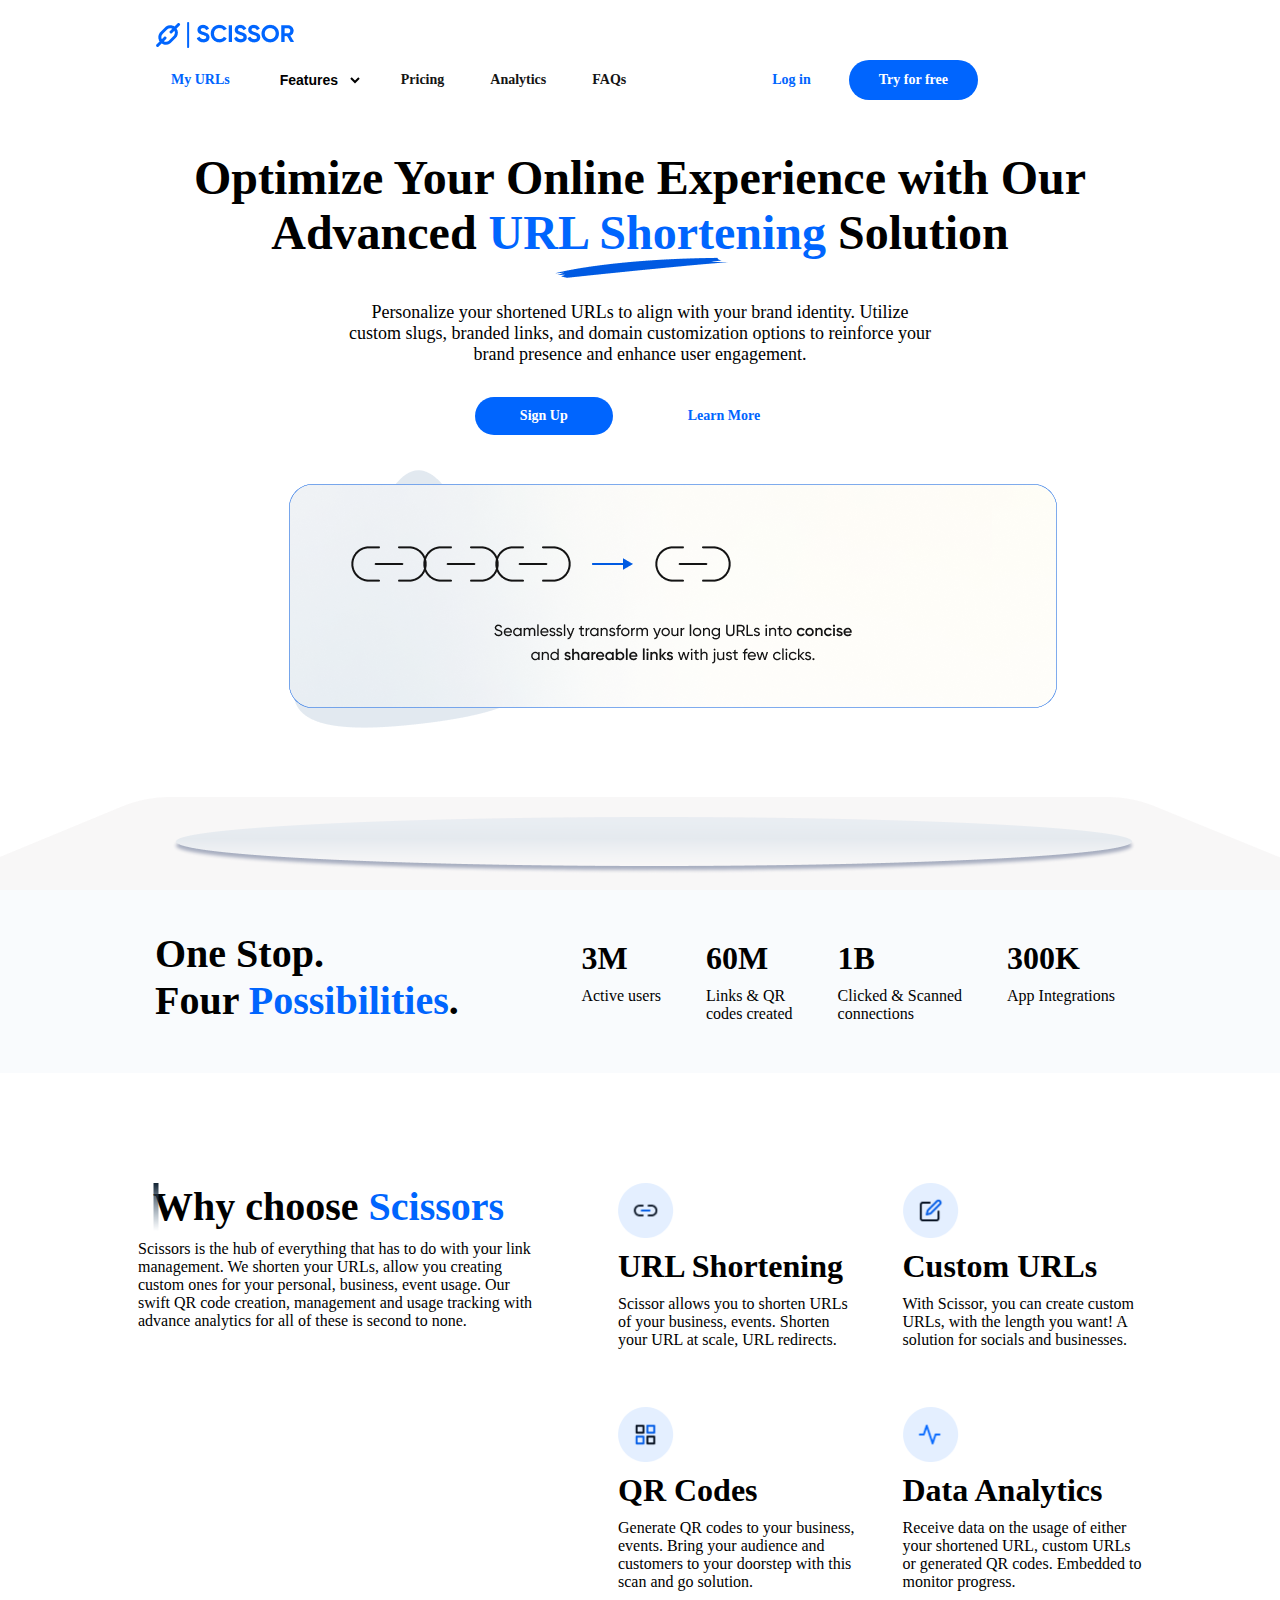
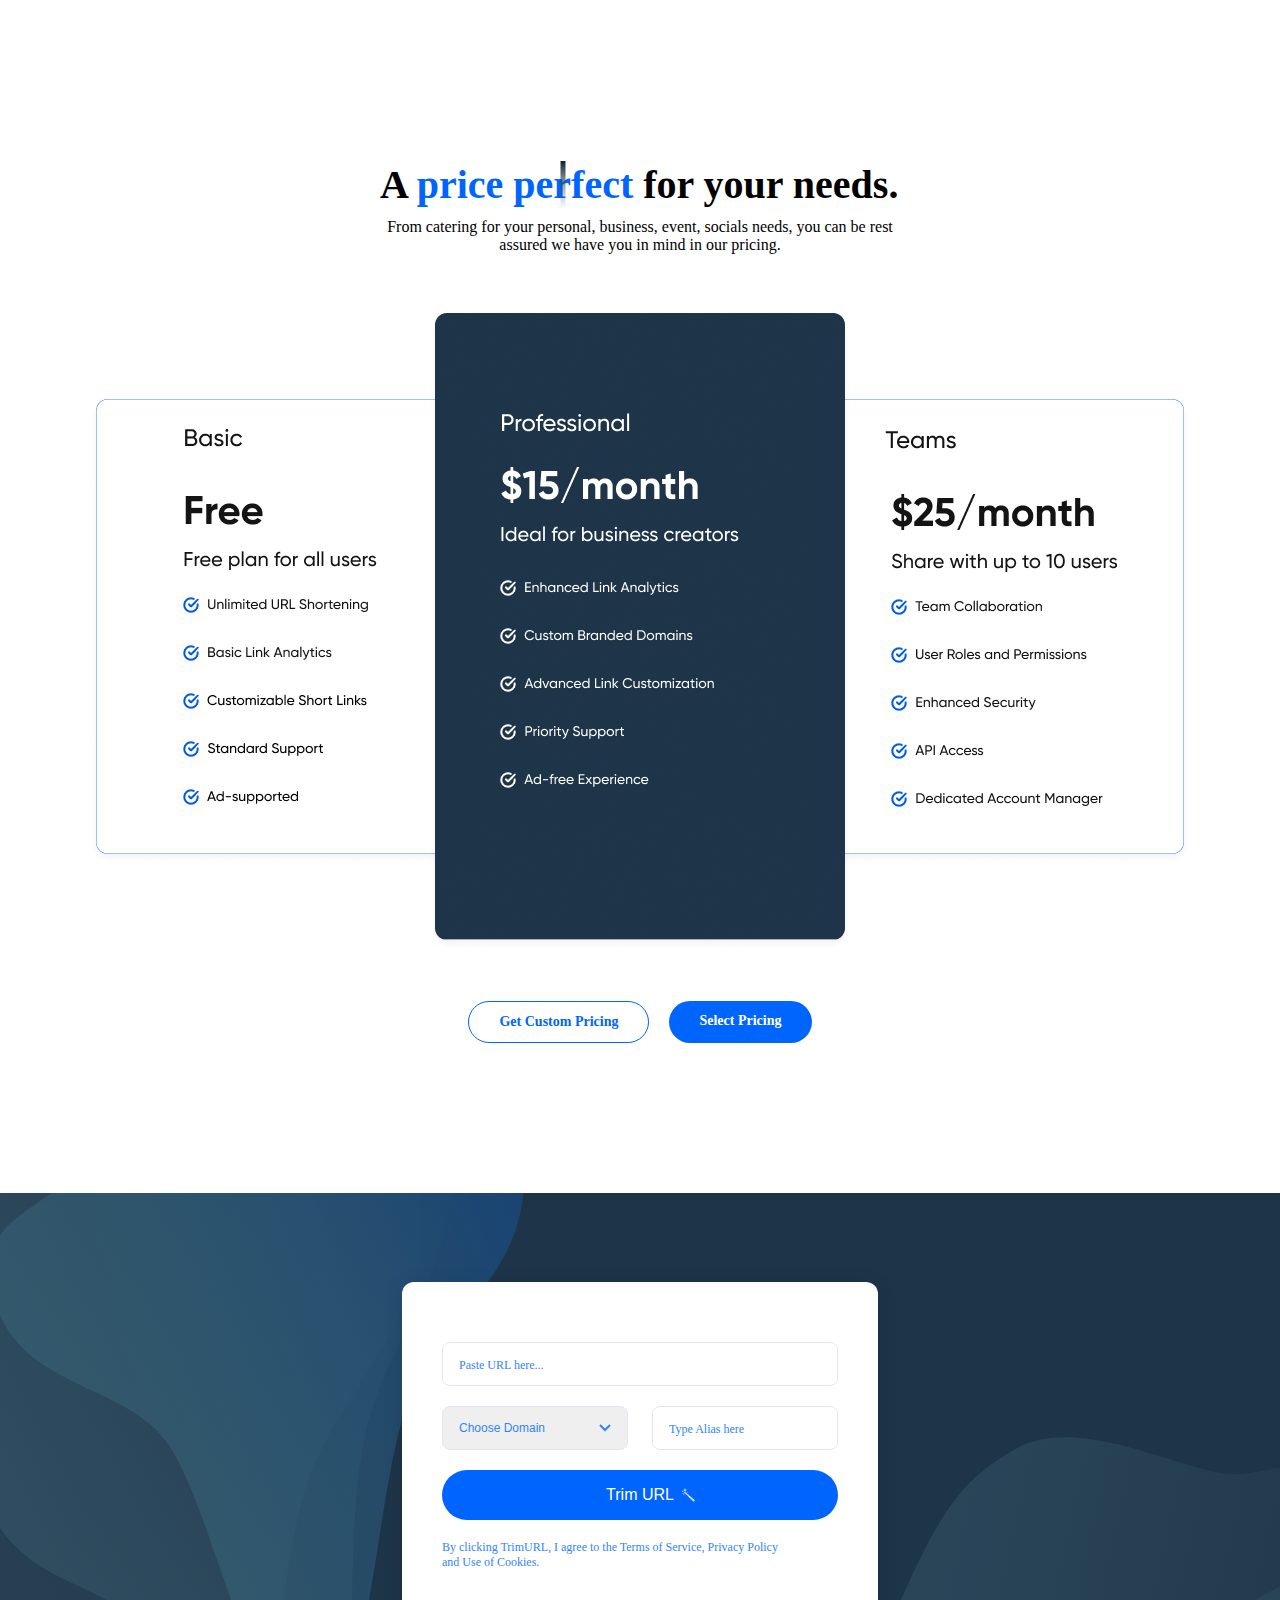
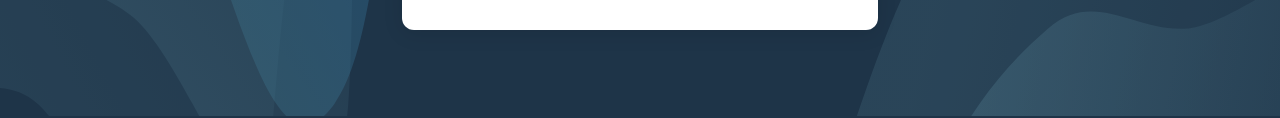
==== Css_Assignment_6/scissor.html @ 8001e390 "Initial Commit" ====
<!DOCTYPE html>
<html lang="en">
  <head>
    <meta charset="UTF-8" />
    <meta name="viewport" content="width=device-width, initial-scale=1.0" />
    <link
      href="https://db.onlinewebfonts.com/c/1064f0ad1cb65fdab43bb592ddd8aa91?family=Gilroy-Bold"
      rel="stylesheet"
    />
    <link
      href="https://db.onlinewebfonts.com/c/040a78b437acd0433612f92e61d04a1b?family=Gilroy-Medium"
      rel="stylesheet"
    />
    <link
      href="https://db.onlinewebfonts.com/c/000833a3a58fb083c44b9de42c2ff0a2?family=Gilroy-SemiBold"
      rel="stylesheet"
    />
    <title>Scissor</title>
  </head>
  <style>
    * {
      margin: 0;
      padding: 0;
      box-sizing: border-box;
    }
    /* body {
      /* width: 80%;
      margin: auto; 
    } */
    .navbar {
      width: 80%;
      margin: auto;
      display: flex;
      flex-direction: row;
      justify-content: space-between;
      align-items: center;
      padding: 15px 20px;
      flex-wrap: wrap;
    }
    ul {
      list-style-type: none;
      margin: 0;
      padding: 0;
      overflow: hidden;
      background: transparent;
      display: flex;
      flex-wrap: wrap;
      align-items: center;
    }

    li {
      padding: 5px 15px;
      background: transparent;
    }

    li a {
      display: block;
      color: #141414;
      font-size: 14px;
      font-weight: 700;
      text-decoration: none;
      background: transparent;
      padding: 8px;
    }

    .blue-button {
      border-radius: 100px;
      background: #0065fe;
      padding: 12px 30px;
      color: #fff;
    }

    .navitems {
      font-family: "Gilroy-Medium";
      display: flex;
      justify-content: space-between;
      align-items: center;
      gap: 100px;
    }

    .navitems select {
      font-size: 14px;
      font-weight: 700;
      text-decoration: none;
      background: transparent;
      padding: 8px;
      border: none;
      outline: none;
      cursor: pointer;
    }

    .url-span {
      color: #0065fe;
      position: relative;
      font-family: "Gilroy-Bold";
    }

    .url-span::after {
      content: url(./assets/Vector\ 3.png);
      position: absolute;
      top: 53%;
      left: 3ex;
      width: 173.63px;
      height: 19.91px;
    }

    .hero-section {
      width: 80%;
      margin: auto;
      display: flex;
      flex-direction: column;
      align-items: center;
      gap: 5px;
    }

    .hero-section h1 {
      font-family: "Gilroy-Bold";
      padding: 30px;
      font-size: 48px;
      text-align: center;
    }
    .hero-section p {
      font-family: "Gilroy-Medium";
      padding: 7px 140px;
      font-size: 18px;
      text-align: center;
      max-width: 85%;
      margin: auto;
    }

    .hero-buttons {
      display: flex;
      justify-content: center;
      gap: 30px;
      align-items: center;
      margin: 20px;
    }
    .hero-buttons a {
      display: block;
      font-size: 14px;
      font-weight: 700;
      text-decoration: none;
      padding: 11px 45px;
    }
    .hero-footer {
      display: flex;
      flex-direction: column;
      align-items: center;
    }

    .desktop-10 span {
      color: #0065fe;
    }

    .desktop-10 h1 {
      font-family: "Gilroy-Bold";
      font-size: 40px;
    }

    .desktop-10 h2 {
      font-family: "Gilroy-SemiBold";
      font-size: 32px;
    }

    .desktop-10 p {
      font-family: "Gilroy-Medium";
      font-size: 16px;
    }

    .desktop-10-header {
      display: flex;
      flex-direction: row;
      justify-content: space-between;
      background: #f9fbfd;
      padding: 40px 155px;
    }

    .desktop-10-header-info {
      display: flex;
      gap: 25px;
    }

    .desktop-10-body {
      width: 80%;
      margin: auto;
      display: flex;
      flex-direction: row;
      gap: 55px;
      margin-top: 100px;
    }

    .desktop-10-body-container {
      display: grid;
      grid-template-columns: repeat(2, 1fr);
      grid-template-rows: repeat(2, 1fr);
      grid-column-gap: 25px;
      grid-row-gap: 20px;
    }

    .info-group {
      padding: 10px;
      display: flex;
      gap: 10px;
      flex-direction: column;
    }

    .info-group img {
      max-width: 56px;
    }

    .desktop-11 {
      display: flex;
      flex-direction: column;
      align-items: center;
      margin: 150px 0px;
      gap: 45px;
    }
    .desktop-11 span {
      color: #0065fe;
    }

    .desktop-11 h1 {
      font-family: "Gilroy-Bold";
      font-size: 40px;
    }

    .desktop-11 h2 {
      font-family: "Gilroy-SemiBold";
      font-size: 32px;
    }

    .desktop-11 p {
      font-family: "Gilroy-Medium";
      font-size: 16px;
    }

    .desktop-11-buttons {
      display: flex;
      gap: 20px;
    }
    .desktop-11-buttons a {
      display: block;
      font-size: 14px;
      font-weight: 700;
      text-decoration: none;
      padding: 8px;
      border-radius: 100px;
      padding: 12px 30px;
    }

    .desktop-12 {
      min-height: 525px;
      background: linear-gradient(
        180deg,
        #1e3448 99.99%,
        rgba(30, 52, 72, 0) 100%
      );
      display: flex;
      align-items: center;
      justify-content: center;
      position: relative;
      overflow: hidden;
    }

    .desktop-12 svg {
      position: absolute;
      pointer-events: none;
    }

    .desktop-12 svg:first-child {
      left: 0;
      top: 0;
    }

    .desktop-12 svg:last-child {
      right: 0;
      top: 0;
    }

    .desktop-12-form {
      display: grid;
      grid-template-columns: repeat(2, 1fr);
      grid-template-rows: repeat(2, 1fr);
      grid-column-gap: 24px;
      grid-row-gap: 20px;
      background: white;
      border-radius: 12px;
      padding: 60px 40px;
      width: 100%;
      max-width: 476px;
      position: relative;
      z-index: 1;
      box-shadow: 0px 4px 20px rgba(0, 0, 0, 0.1);
    }

    .desktop-12-form #paste-url,
    .desktop-12-form p,
    .desktop-12-form input[type="button"] {
      grid-column: 1 / -1;
    }

    .desktop-12-form input,
    .desktop-12-form select {
      padding: 12px 16px;
      border: 1px solid #e2e8f0;
      border-radius: 8px;
      font-size: 16px;
      width: 100%;
    }

    .desktop-12-form input::placeholder {
      font-family: "Gilroy-Medium";
      color: #3284ff;
      font-size: 12px;
    }

    .desktop-12-form select {
      appearance: none;
      background-image: url("data:image/svg+xml,%3Csvg width='12' height='8' viewBox='0 0 12 8' fill='none' xmlns='http://www.w3.org/2000/svg'%3E%3Cpath d='M1 1L6 6L11 1' stroke='%233284FF' stroke-width='2'/%3E%3C/svg%3E");
      background-repeat: no-repeat;
      background-position: right 16px center;
      color: #3284ff;
      font-size: 12px;
    }

    .desktop-12-form input[type="button"] {
      background: #0065fe;
      color: white;
      border: none;
      padding: 16px;
      font-weight: 500;
      cursor: pointer;
      transition: background-color 0.2s;
      border-radius: 40px;
    }

    .desktop-12-form input[type="button"]:hover {
      background: #0052cc;
      font-family: "Gilroy-SemiBold";
    }

    /* New button container styles */
    .button-container {
      position: relative;
      display: flex;
      align-items: center;
      justify-content: center;
      grid-column: 1 / -1;
    }

    .button-container input[type="button"] {
      background: #0065fe;
      color: white;
      border: none;
      padding: 16px;
      font-weight: 500;
      cursor: pointer;
      transition: background-color 0.2s;
    }

    .button-container input[type="button"]:hover {
      background: #0052cc;
    }

    /* Position the icon span */
    .button-container span {
      position: absolute;
      right: 140px;
      top: 50%;
      transform: translateY(-50%);
      pointer-events: none;
    }

    .button-container img {
      width: 20px;
      height: 20px;
      vertical-align: middle;
    }

    .desktop-12-form p {
      color: #3284ff;
      font-size: 12px;
      text-align: left;
      margin: 0;
      padding-right: 45px;
      font-family: "Gilroy-Medium";
    }

    .desktop-12-form p a {
      color: #0065fe;
      text-decoration: none;
    }

    .desktop-12-form p a:hover {
      text-decoration: underline;
    }
  </style>
  <body>
    <nav>
      <div class="navbar">
        <img src="./assets/Logo (1).png" alt="" class="logo" />
        <div class="navitems">
          <ul>
            <li><a href="#" style="color: #0065fe">My URLs</a></li>
            <li>
              <select>
                <option>Features</option>
              </select>
            </li>
            <li><a href="#">Pricing</a></li>
            <li><a href="#">Analytics</a></li>
            <li><a href="#">FAQs</a></li>
          </ul>
          <ul>
            <li><a href="#" style="color: #0065fe">Log in</a></li>
            <li>
              <a href="#" class="blue-button">Try for free</a>
            </li>
          </ul>
        </div>
      </div>
    </nav>
    <div class="hero-section">
      <h1>
        Optimize Your Online Experience with Our Advanced
        <span class="url-span">URL Shortening</span>
        Solution
      </h1>
      <p>
        Personalize your shortened URLs to align with your brand identity.
        Utilize custom slugs, branded links, and domain customization options to
        reinforce your brand presence and enhance user engagement.
      </p>
      <div class="hero-buttons">
        <a href="#" class="blue-button">Sign Up</a>
        <a href="#" style="color: #0065fe">Learn More</a>
      </div>
      <div class="hero-footer">
        <img src="./assets/Group 2.png" alt="" />
        <img src="./assets/Group 3.png" alt="" />
      </div>
    </div>
    <div class="desktop-10">
      <div class="desktop-10-header">
        <h1>
          One Stop. <br />
          Four <span>Possibilities</span>.
        </h1>
        <div class="desktop-10-header-info">
          <div class="info-group">
            <h2>3M</h2>
            <p>Active users</p>
          </div>
          <div class="info-group">
            <h2>60M</h2>
            <p>
              Links & QR <br />
              codes created
            </p>
          </div>
          <div class="info-group">
            <h2>1B</h2>
            <p>
              Clicked & Scanned <br />
              connections
            </p>
          </div>
          <div class="info-group">
            <h2>300K</h2>
            <p>App Integrations</p>
          </div>
        </div>
      </div>
      <div class="desktop-10-body">
        <div class="info-group" style="max-width: 425px">
          <h1 style="margin-left: 15px">
            <span style="position: absolute; left: 153px"
              ><img src="./assets/Line 70.png" alt="" /></span
            >Why choose
            <span>Scissors</span>
          </h1>
          <p>
            Scissors is the hub of everything that has to do with your link
            management. We shorten your URLs, allow you creating custom ones for
            your personal, business, event usage. Our swift QR code creation,
            management and usage tracking with advance analytics for all of
            these is second to none.
          </p>
        </div>
        <div class="desktop-10-body-container">
          <div class="info-group">
            <img src="./assets/Group 6.png" alt="" />
            <h2>URL Shortening</h2>
            <p>
              Scissor allows you to shorten URLs of your business, events.
              Shorten your URL at scale, URL redirects.
            </p>
          </div>
          <div class="info-group">
            <img src="./assets/Frame 1000001695.png" alt="" />
            <h2>Custom URLs</h2>
            <p>
              With Scissor, you can create custom URLs, with the length you
              want! A solution for socials and businesses.
            </p>
          </div>
          <div class="info-group">
            <img src="./assets/Group 6 (1).png" alt="" />
            <h2>QR Codes</h2>
            <p>
              Generate QR codes to your business, events. Bring your audience
              and customers to your doorstep with this scan and go solution.
            </p>
          </div>
          <div class="info-group">
            <img src="./assets/Frame 1000001718.png" alt="" />
            <h2>Data Analytics</h2>
            <p>
              Receive data on the usage of either your shortened URL, custom
              URLs or generated QR codes. Embedded to monitor progress.
            </p>
          </div>
        </div>
      </div>
    </div>
    <div class="desktop-11">
      <div class="desktop-11-intro">
        <div class="info-group" style="max-width: 570px">
          <h1 style="margin-left: 15px">
            <span style="position: absolute; left: 560px"
              ><img src="./assets/Line 70.png" alt="" /></span
            >A
            <span>price perfect</span>
            for your needs.
          </h1>
          <p style="text-align: center">
            From catering for your personal, business, event, socials needs, you
            can be rest assured we have you in mind in our pricing.
          </p>
        </div>
      </div>
      <div class="desktop-11-image">
        <img src="./assets/Group 9.png" alt="" />
      </div>
      <div class="desktop-11-buttons">
        <a
          href=""
          style="background: white; border: 1px solid #0065fe; color: #0065fe"
          >Get Custom Pricing</a
        >
        <a href="" style="background: #0065fe; color: #fff">Select Pricing</a>
      </div>
    </div>
    <div class="desktop-12">
      <svg
        width="979"
        height="523"
        viewBox="0 0 979 523"
        fill="none"
        xmlns="http://www.w3.org/2000/svg"
      >
        <g opacity="0.5">
          <path
            fill-rule="evenodd"
            clip-rule="evenodd"
            d="M43 516.042C-13.417 455.046 -91.4972 556.354 -122.5 443.756C-151.311 339.118 -160.612 119.83 -156.682 0.523692C-152.913 -113.909 -129.881 -215.35 -105.252 -318.824C-73.6885 -451.43 -65.0909 -656.313 6.63529 -685.615C80.4193 -715.758 128.261 -526.723 189.698 -439.318C230.539 -381.215 270.367 -330.964 305.807 -259.991C349.903 -171.681 421.468 -101.295 420.927 23.7569C420.385 148.633 334.746 194.955 303.367 302.775C264.745 435.481 286.756 649.336 218.553 719.117C152.499 786.698 108.273 586.614 43 516.042Z"
            fill="url(#paint0_linear_1_343)"
            fill-opacity="0.3"
          />
          <path
            fill-rule="evenodd"
            clip-rule="evenodd"
            d="M130 421.669C77.1864 382.372 13.321 385.604 -20.5 295.168C-51.931 211.125 -50.7568 200.521 -54.5752 95.6999C-58.2382 -4.83867 -44.3437 -98.7814 -29.1825 -194.883C-9.75192 -318.04 -14.6996 -498.502 45.9618 -541.557C108.365 -585.848 161.481 -432.993 220.268 -371.936C259.346 -331.346 297.068 -297.345 332.225 -244.232C375.971 -178.145 442.541 -134.379 449.657 -25.3881C456.763 83.4527 385.023 144.729 364.249 246.267C338.681 371.239 370.818 552.021 315.679 629.453C262.279 704.442 191.104 467.134 130 421.669Z"
            fill="url(#paint1_linear_1_343)"
            fill-opacity="0.4"
          />
          <path
            fill-rule="evenodd"
            clip-rule="evenodd"
            d="M167.5 249.99C123.721 187.016 11.8414 196.909 -8.00002 96.3815C-26.4387 2.96118 85.3641 24.3165 95.0001 -74.2939C104.243 -168.875 80.953 -168.022 107 -248.985C140.382 -352.742 181.646 -239.977 243 -248.985C306.114 -258.253 300.736 -480.809 356.14 -444.452C417.702 -404.052 330.381 -178.223 356.14 -111.441C388.191 -28.3452 531.325 -112.856 524.207 -8.72904C517.098 95.2545 443.239 115.46 411.333 198.597C372.063 300.919 379.01 483.922 318.434 527.433C259.769 569.57 218.149 322.85 167.5 249.99Z"
            fill="url(#paint2_linear_1_343)"
            fill-opacity="0.6"
          />
        </g>
        <defs>
          <linearGradient
            id="paint0_linear_1_343"
            x1="396.928"
            y1="-208.541"
            x2="-205.863"
            y2="109.336"
            gradientUnits="userSpaceOnUse"
          >
            <stop stop-color="#9EE6F7" stop-opacity="0" />
            <stop offset="1" stop-color="#9EE6F7" stop-opacity="0.46" />
          </linearGradient>
          <linearGradient
            id="paint1_linear_1_343"
            x1="414.67"
            y1="-221.738"
            x2="-123.642"
            y2="155.579"
            gradientUnits="userSpaceOnUse"
          >
            <stop stop-color="#9EE6F7" stop-opacity="0" />
            <stop offset="1" stop-color="#9EE6F7" stop-opacity="0.46" />
          </linearGradient>
          <linearGradient
            id="paint2_linear_1_343"
            x1="516.586"
            y1="-207.534"
            x2="23.891"
            y2="-6.55255"
            gradientUnits="userSpaceOnUse"
          >
            <stop stop-color="#005AE2" />
            <stop offset="1" stop-color="#73E6FF" stop-opacity="0.38" />
          </linearGradient>
        </defs>
      </svg>

      <div class="desktop-12-form">
        <input
          type="text"
          name=""
          id="paste-url"
          placeholder="Paste URL here..."
        />
        <select name="" id="">
          <option value="">Choose Domain</option>
        </select>
        <input type="text" name="" id="" placeholder="Type Alias here" />
        <div class="button-container">
          <input type="button" value="Trim URL" />
          <span><img src="./assets/magic wand.png" alt="" /></span>
        </div>
        <p>
          By clicking TrimURL, I agree to the Terms of Service, Privacy Policy
          and Use of Cookies.
        </p>
      </div>
      <svg
        width="926"
        height="523"
        viewBox="0 0 926 523"
        fill="none"
        xmlns="http://www.w3.org/2000/svg"
      >
        <g opacity="0.7">
          <path
            fill-rule="evenodd"
            clip-rule="evenodd"
            d="M413.5 885.504C423.766 758.506 503.045 505.09 545.905 409.451C585.736 320.572 606.063 286.553 663.5 255.009C718.591 224.755 804.248 266.193 861 279.105C933.73 295.652 1037.64 199.727 1074.88 326.258C1113.19 456.419 1039.85 608.999 1018.8 754.157C1004.8 850.651 994.171 942.658 972.353 1033.11C945.203 1145.66 935.469 1304.47 876.435 1344.32C817.484 1384.11 767.688 1236.75 706.683 1212.44C631.599 1182.54 538.141 1294.21 483.002 1187.6C429.602 1084.35 401.623 1032.44 413.5 885.504Z"
            fill="url(#paint0_linear_1_339)"
            fill-opacity="0.3"
          />
          <path
            fill-rule="evenodd"
            clip-rule="evenodd"
            d="M525.135 937.809C526.366 824.743 539.737 713.788 571.246 620.045C600.527 532.927 645.799 477.254 693.886 435.743C740.008 395.926 779.814 438.388 830.001 435.743C894.318 432.355 986.588 317.17 1026.68 418.209C1067.93 522.147 1013.35 672.911 1003.83 804.427C997.499 891.85 993.827 974.548 980.322 1058.63C963.517 1163.24 964.68 1303.87 915.708 1353.01C866.804 1402.07 814.513 1285.97 759.932 1279.74C692.754 1272.07 618.173 1392.15 563.704 1312.83C510.953 1236.01 523.711 1068.63 525.135 937.809Z"
            fill="url(#paint1_linear_1_339)"
            fill-opacity="0.4"
          />
          <path
            fill-rule="evenodd"
            clip-rule="evenodd"
            d="M624.126 919.301C639.454 815.639 665.715 720.071 706.543 649.557C744.485 584.029 793.23 555.593 842.792 541.643C890.329 528.265 935.843 548.936 982.464 571.897C1042.21 601.325 1127.64 580.426 1151.94 693.909C1176.93 810.645 1107.67 922.076 1082.38 1038.56C1065.56 1115.98 1051.8 1190.4 1028.79 1261.11C1000.15 1349.09 983.573 1479.39 932.238 1499.92C880.973 1520.42 847.319 1386.87 797.76 1353.5C736.764 1312.43 652.903 1385.44 612.621 1284.71C573.612 1187.16 606.391 1039.23 624.126 919.301Z"
            fill="url(#paint2_linear_1_339)"
            fill-opacity="0.6"
          />
        </g>
        <defs>
          <linearGradient
            id="paint0_linear_1_339"
            x1="984.675"
            y1="1193.08"
            x2="432.248"
            y2="1068.96"
            gradientUnits="userSpaceOnUse"
          >
            <stop stop-color="#9EE6F7" stop-opacity="0" />
            <stop offset="1" stop-color="#9EE6F7" stop-opacity="0.46" />
          </linearGradient>
          <linearGradient
            id="paint1_linear_1_339"
            x1="996.685"
            y1="1222.43"
            x2="522.283"
            y2="1153.28"
            gradientUnits="userSpaceOnUse"
          >
            <stop stop-color="#9EE6F7" stop-opacity="0" />
            <stop offset="1" stop-color="#9EE6F7" stop-opacity="0.46" />
          </linearGradient>
          <linearGradient
            id="paint2_linear_1_339"
            x1="1023.32"
            y1="1420.47"
            x2="546.136"
            y2="1274.27"
            gradientUnits="userSpaceOnUse"
          >
            <stop stop-color="#005AE2" />
            <stop offset="1" stop-color="#73E6FF" stop-opacity="0.38" />
          </linearGradient>
        </defs>
      </svg>
    </div>
  </body>
</html>
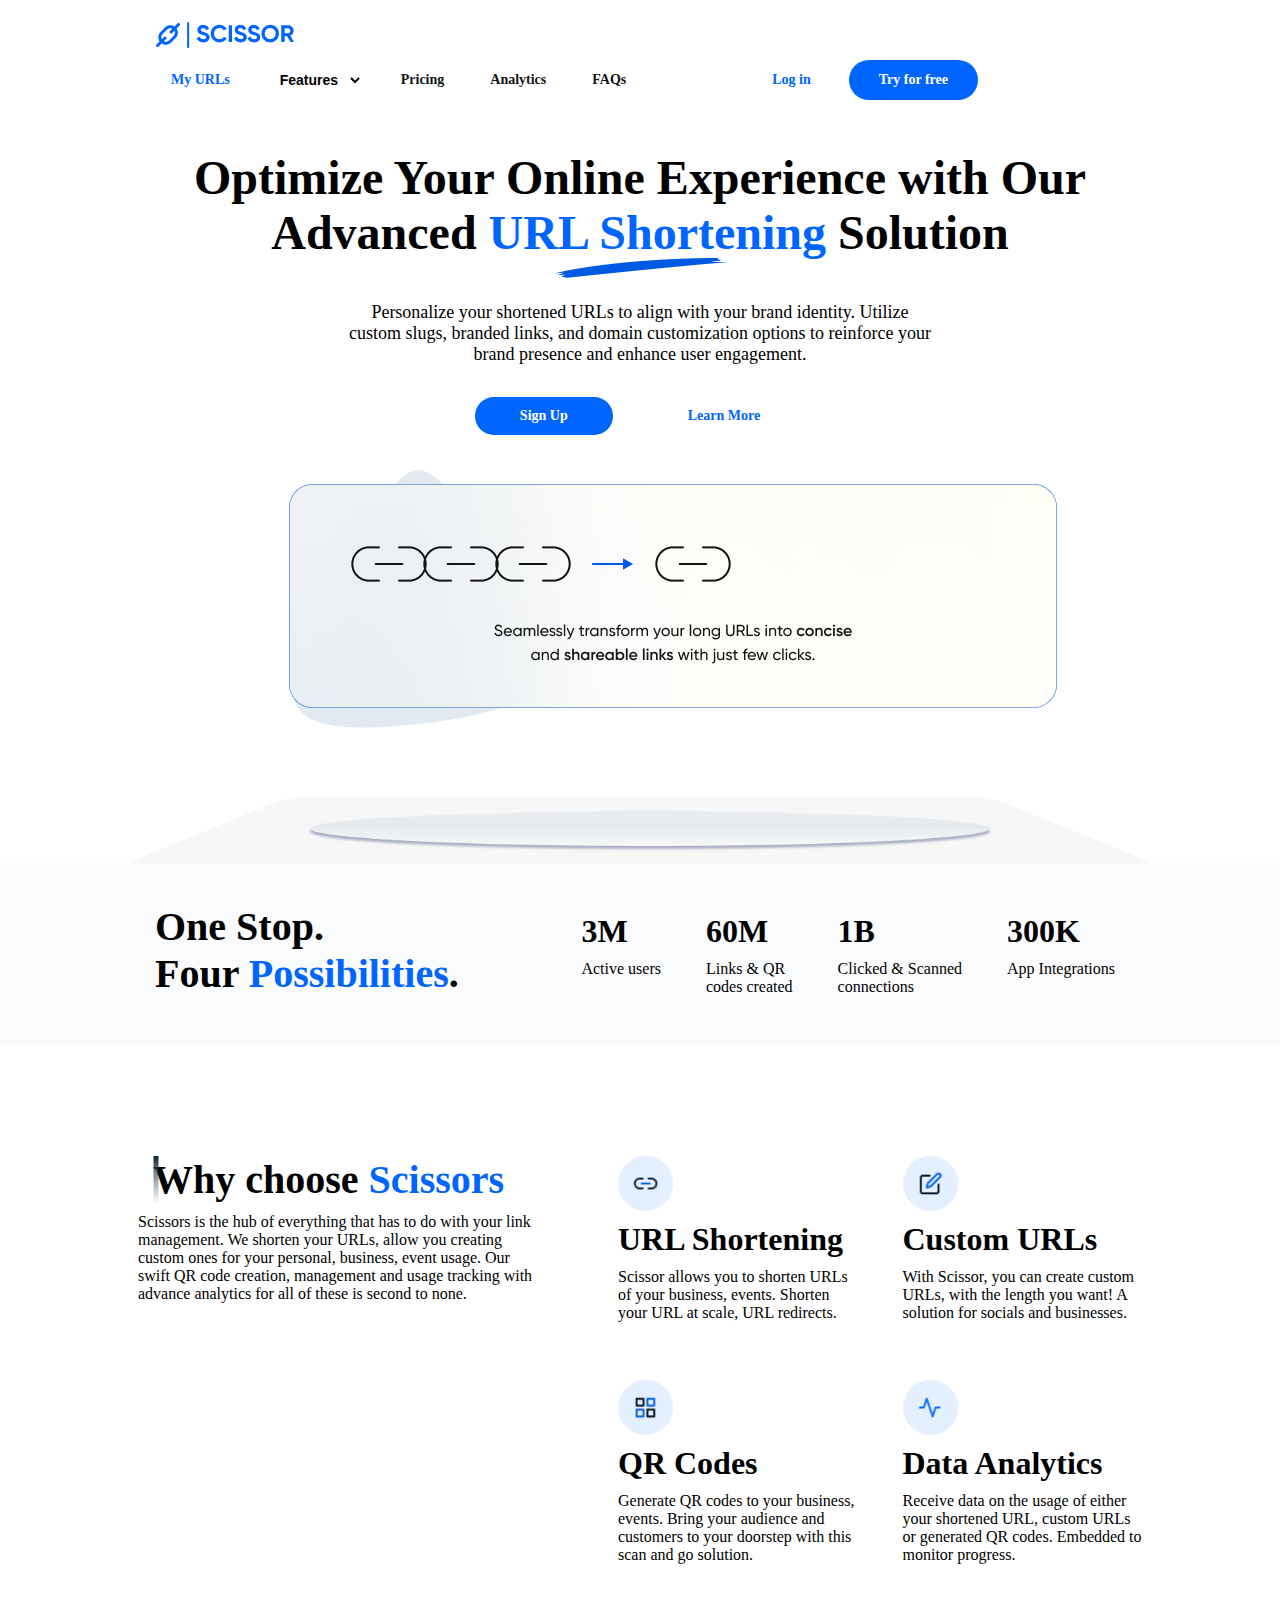
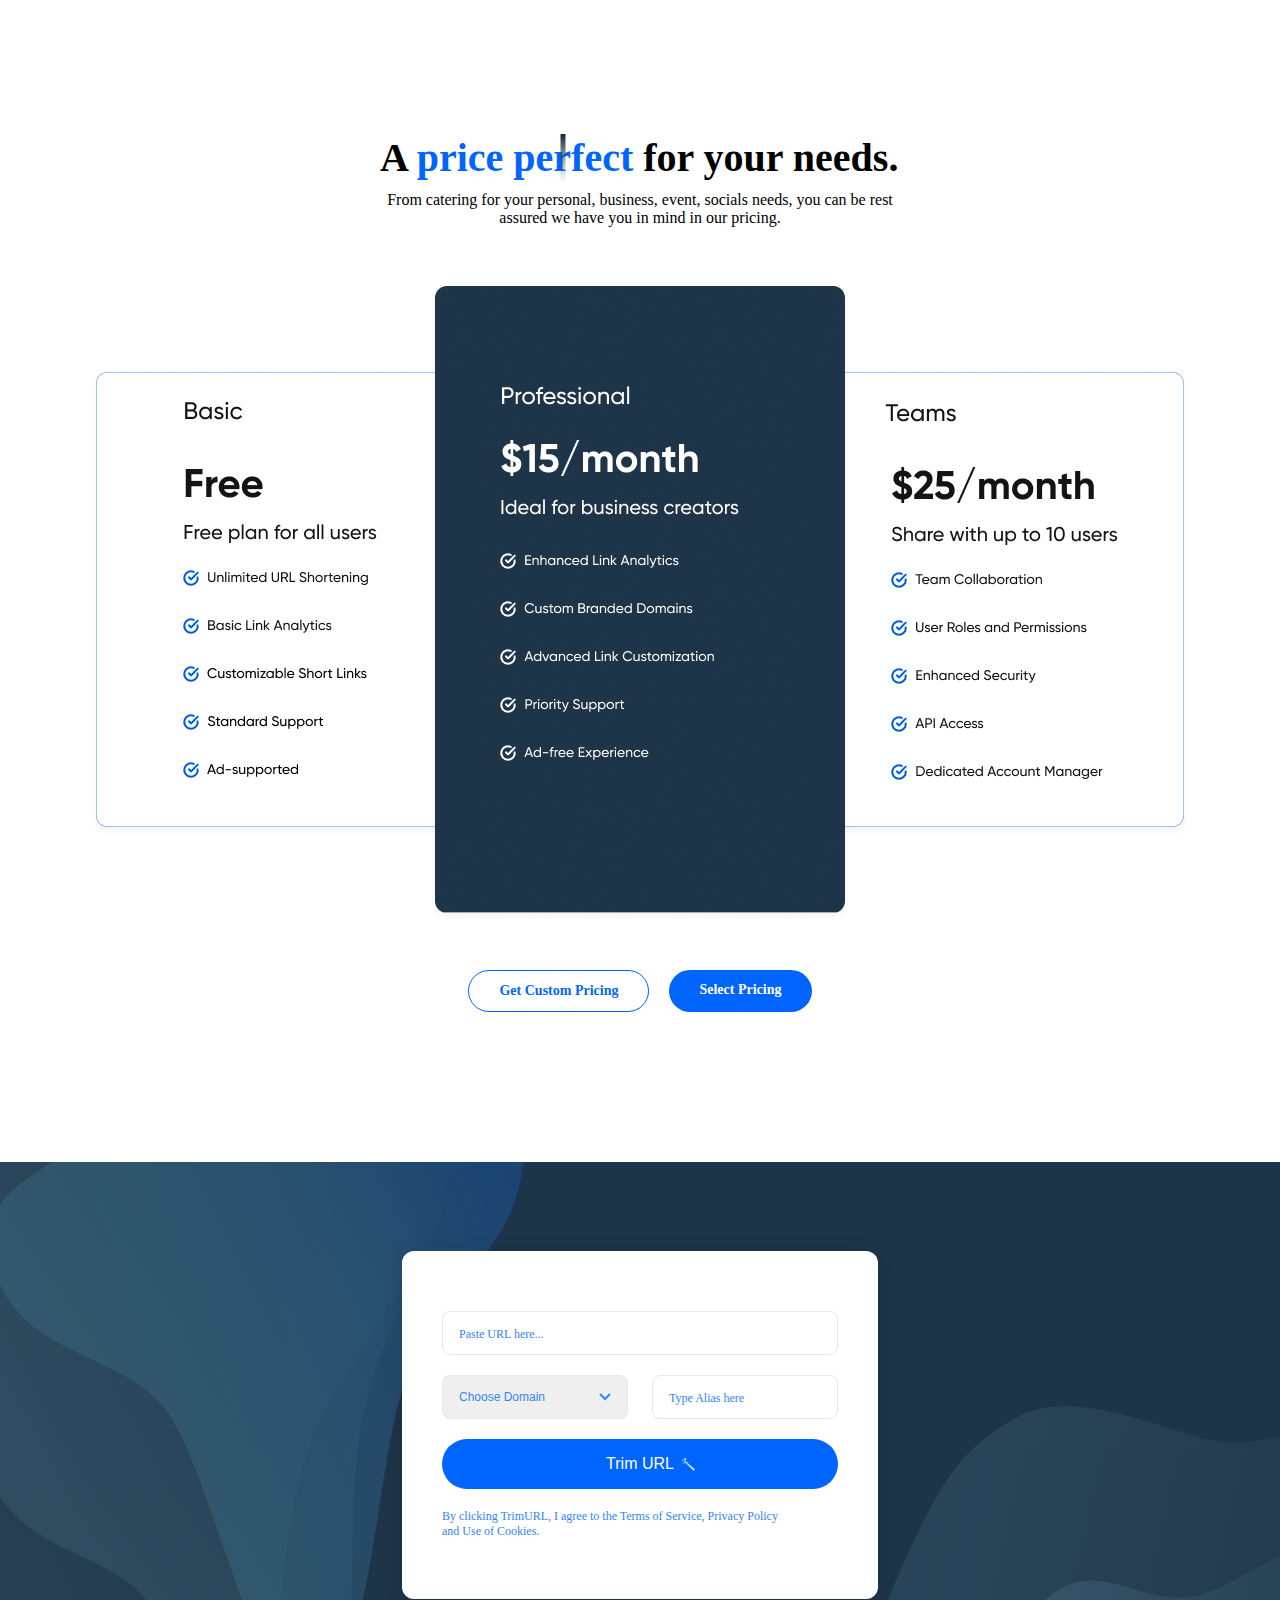
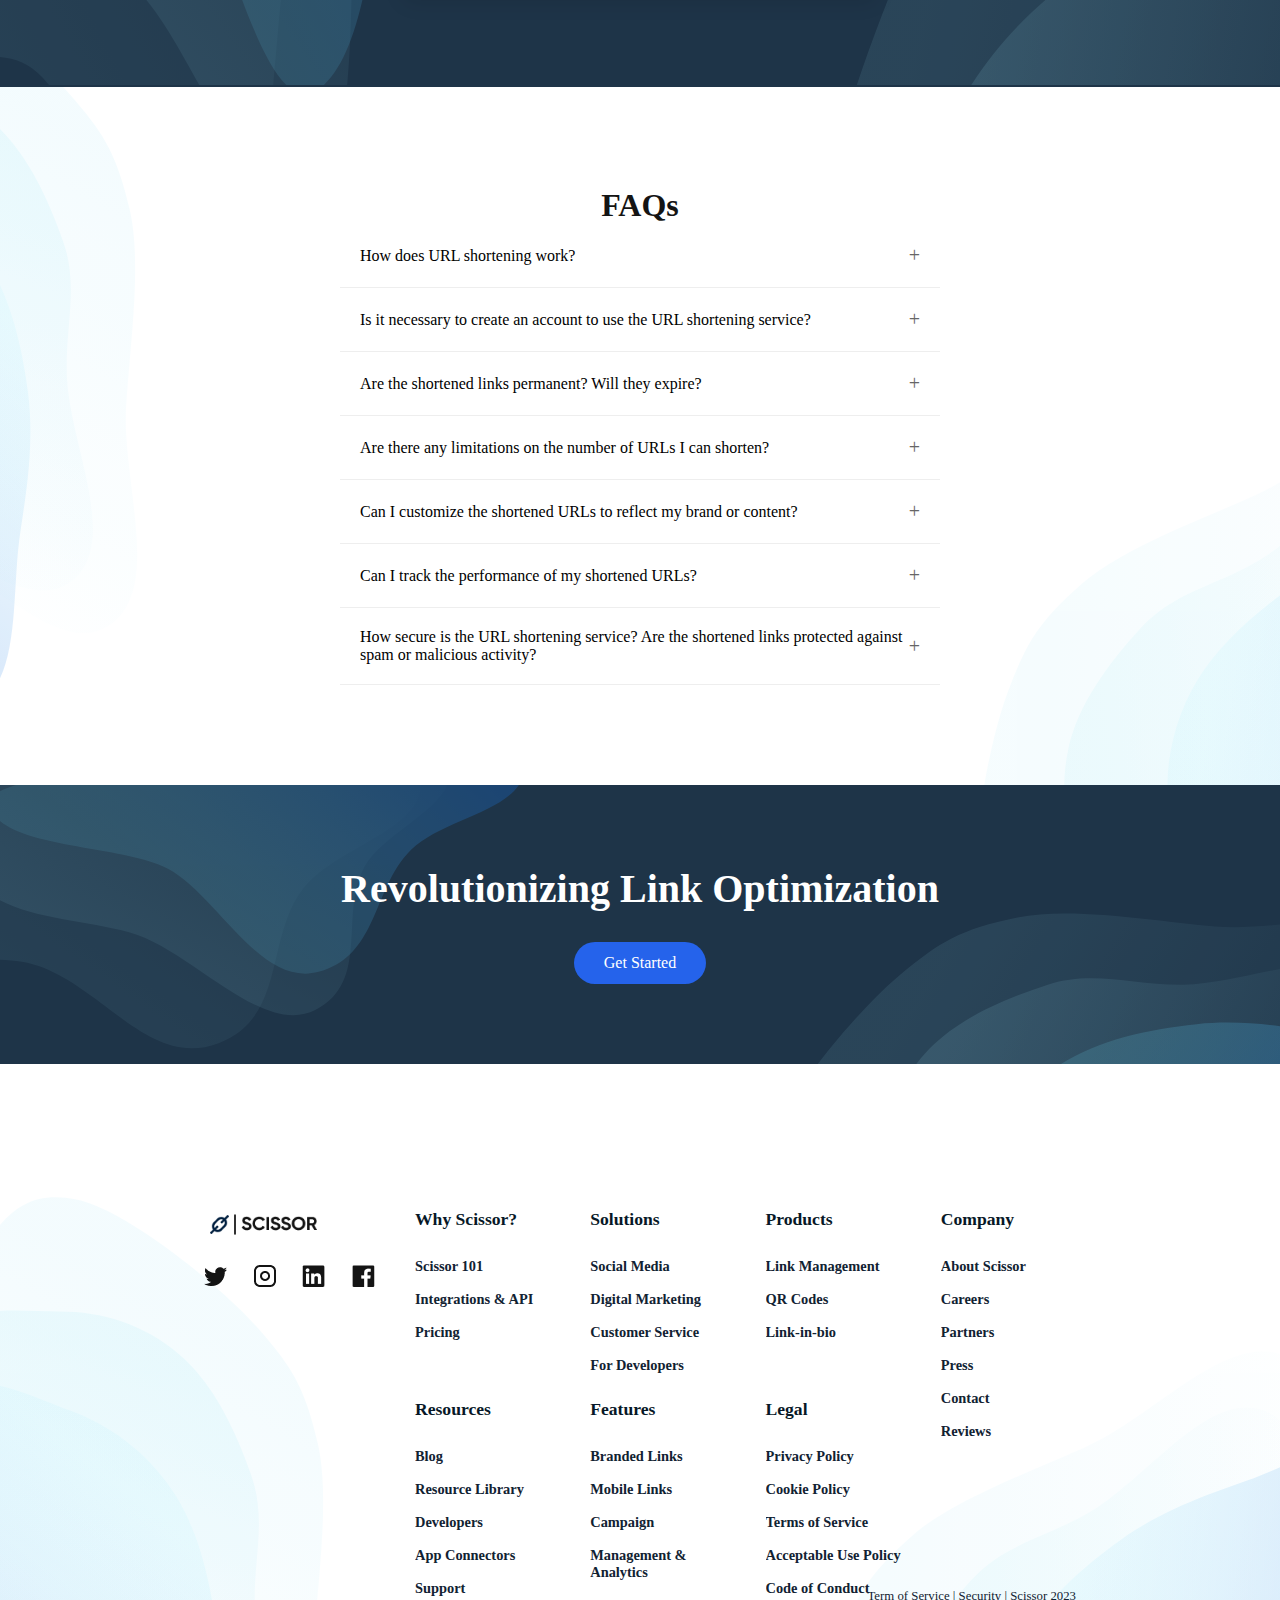
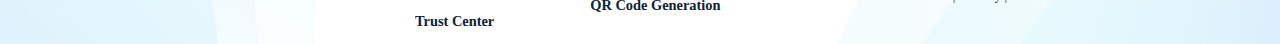
==== commit 39c6d096: "fix: optimize images, SVGs, and footer layout for responsiveness style: adjust general layout, paddi" ====
--- a/Css_Assignment_6/scissor.html
+++ b/Css_Assignment_6/scissor.html
@@ -15,386 +15,10 @@
       href="https://db.onlinewebfonts.com/c/000833a3a58fb083c44b9de42c2ff0a2?family=Gilroy-SemiBold"
       rel="stylesheet"
     />
+    <link rel="stylesheet" href="./style.css" />
     <title>Scissor</title>
   </head>
-  <style>
-    * {
-      margin: 0;
-      padding: 0;
-      box-sizing: border-box;
-    }
-    /* body {
-      /* width: 80%;
-      margin: auto; 
-    } */
-    .navbar {
-      width: 80%;
-      margin: auto;
-      display: flex;
-      flex-direction: row;
-      justify-content: space-between;
-      align-items: center;
-      padding: 15px 20px;
-      flex-wrap: wrap;
-    }
-    ul {
-      list-style-type: none;
-      margin: 0;
-      padding: 0;
-      overflow: hidden;
-      background: transparent;
-      display: flex;
-      flex-wrap: wrap;
-      align-items: center;
-    }
-
-    li {
-      padding: 5px 15px;
-      background: transparent;
-    }
-
-    li a {
-      display: block;
-      color: #141414;
-      font-size: 14px;
-      font-weight: 700;
-      text-decoration: none;
-      background: transparent;
-      padding: 8px;
-    }
-
-    .blue-button {
-      border-radius: 100px;
-      background: #0065fe;
-      padding: 12px 30px;
-      color: #fff;
-    }
-
-    .navitems {
-      font-family: "Gilroy-Medium";
-      display: flex;
-      justify-content: space-between;
-      align-items: center;
-      gap: 100px;
-    }
-
-    .navitems select {
-      font-size: 14px;
-      font-weight: 700;
-      text-decoration: none;
-      background: transparent;
-      padding: 8px;
-      border: none;
-      outline: none;
-      cursor: pointer;
-    }
-
-    .url-span {
-      color: #0065fe;
-      position: relative;
-      font-family: "Gilroy-Bold";
-    }
-
-    .url-span::after {
-      content: url(./assets/Vector\ 3.png);
-      position: absolute;
-      top: 53%;
-      left: 3ex;
-      width: 173.63px;
-      height: 19.91px;
-    }
-
-    .hero-section {
-      width: 80%;
-      margin: auto;
-      display: flex;
-      flex-direction: column;
-      align-items: center;
-      gap: 5px;
-    }
-
-    .hero-section h1 {
-      font-family: "Gilroy-Bold";
-      padding: 30px;
-      font-size: 48px;
-      text-align: center;
-    }
-    .hero-section p {
-      font-family: "Gilroy-Medium";
-      padding: 7px 140px;
-      font-size: 18px;
-      text-align: center;
-      max-width: 85%;
-      margin: auto;
-    }
-
-    .hero-buttons {
-      display: flex;
-      justify-content: center;
-      gap: 30px;
-      align-items: center;
-      margin: 20px;
-    }
-    .hero-buttons a {
-      display: block;
-      font-size: 14px;
-      font-weight: 700;
-      text-decoration: none;
-      padding: 11px 45px;
-    }
-    .hero-footer {
-      display: flex;
-      flex-direction: column;
-      align-items: center;
-    }
-
-    .desktop-10 span {
-      color: #0065fe;
-    }
-
-    .desktop-10 h1 {
-      font-family: "Gilroy-Bold";
-      font-size: 40px;
-    }
-
-    .desktop-10 h2 {
-      font-family: "Gilroy-SemiBold";
-      font-size: 32px;
-    }
-
-    .desktop-10 p {
-      font-family: "Gilroy-Medium";
-      font-size: 16px;
-    }
-
-    .desktop-10-header {
-      display: flex;
-      flex-direction: row;
-      justify-content: space-between;
-      background: #f9fbfd;
-      padding: 40px 155px;
-    }
-
-    .desktop-10-header-info {
-      display: flex;
-      gap: 25px;
-    }
-
-    .desktop-10-body {
-      width: 80%;
-      margin: auto;
-      display: flex;
-      flex-direction: row;
-      gap: 55px;
-      margin-top: 100px;
-    }
-
-    .desktop-10-body-container {
-      display: grid;
-      grid-template-columns: repeat(2, 1fr);
-      grid-template-rows: repeat(2, 1fr);
-      grid-column-gap: 25px;
-      grid-row-gap: 20px;
-    }
-
-    .info-group {
-      padding: 10px;
-      display: flex;
-      gap: 10px;
-      flex-direction: column;
-    }
-
-    .info-group img {
-      max-width: 56px;
-    }
-
-    .desktop-11 {
-      display: flex;
-      flex-direction: column;
-      align-items: center;
-      margin: 150px 0px;
-      gap: 45px;
-    }
-    .desktop-11 span {
-      color: #0065fe;
-    }
-
-    .desktop-11 h1 {
-      font-family: "Gilroy-Bold";
-      font-size: 40px;
-    }
-
-    .desktop-11 h2 {
-      font-family: "Gilroy-SemiBold";
-      font-size: 32px;
-    }
-
-    .desktop-11 p {
-      font-family: "Gilroy-Medium";
-      font-size: 16px;
-    }
-
-    .desktop-11-buttons {
-      display: flex;
-      gap: 20px;
-    }
-    .desktop-11-buttons a {
-      display: block;
-      font-size: 14px;
-      font-weight: 700;
-      text-decoration: none;
-      padding: 8px;
-      border-radius: 100px;
-      padding: 12px 30px;
-    }
-
-    .desktop-12 {
-      min-height: 525px;
-      background: linear-gradient(
-        180deg,
-        #1e3448 99.99%,
-        rgba(30, 52, 72, 0) 100%
-      );
-      display: flex;
-      align-items: center;
-      justify-content: center;
-      position: relative;
-      overflow: hidden;
-    }
-
-    .desktop-12 svg {
-      position: absolute;
-      pointer-events: none;
-    }
-
-    .desktop-12 svg:first-child {
-      left: 0;
-      top: 0;
-    }
-
-    .desktop-12 svg:last-child {
-      right: 0;
-      top: 0;
-    }
-
-    .desktop-12-form {
-      display: grid;
-      grid-template-columns: repeat(2, 1fr);
-      grid-template-rows: repeat(2, 1fr);
-      grid-column-gap: 24px;
-      grid-row-gap: 20px;
-      background: white;
-      border-radius: 12px;
-      padding: 60px 40px;
-      width: 100%;
-      max-width: 476px;
-      position: relative;
-      z-index: 1;
-      box-shadow: 0px 4px 20px rgba(0, 0, 0, 0.1);
-    }
-
-    .desktop-12-form #paste-url,
-    .desktop-12-form p,
-    .desktop-12-form input[type="button"] {
-      grid-column: 1 / -1;
-    }
-
-    .desktop-12-form input,
-    .desktop-12-form select {
-      padding: 12px 16px;
-      border: 1px solid #e2e8f0;
-      border-radius: 8px;
-      font-size: 16px;
-      width: 100%;
-    }
-
-    .desktop-12-form input::placeholder {
-      font-family: "Gilroy-Medium";
-      color: #3284ff;
-      font-size: 12px;
-    }
-
-    .desktop-12-form select {
-      appearance: none;
-      background-image: url("data:image/svg+xml,%3Csvg width='12' height='8' viewBox='0 0 12 8' fill='none' xmlns='http://www.w3.org/2000/svg'%3E%3Cpath d='M1 1L6 6L11 1' stroke='%233284FF' stroke-width='2'/%3E%3C/svg%3E");
-      background-repeat: no-repeat;
-      background-position: right 16px center;
-      color: #3284ff;
-      font-size: 12px;
-    }
-
-    .desktop-12-form input[type="button"] {
-      background: #0065fe;
-      color: white;
-      border: none;
-      padding: 16px;
-      font-weight: 500;
-      cursor: pointer;
-      transition: background-color 0.2s;
-      border-radius: 40px;
-    }
-
-    .desktop-12-form input[type="button"]:hover {
-      background: #0052cc;
-      font-family: "Gilroy-SemiBold";
-    }
-
-    /* New button container styles */
-    .button-container {
-      position: relative;
-      display: flex;
-      align-items: center;
-      justify-content: center;
-      grid-column: 1 / -1;
-    }
-
-    .button-container input[type="button"] {
-      background: #0065fe;
-      color: white;
-      border: none;
-      padding: 16px;
-      font-weight: 500;
-      cursor: pointer;
-      transition: background-color 0.2s;
-    }
-
-    .button-container input[type="button"]:hover {
-      background: #0052cc;
-    }
-
-    /* Position the icon span */
-    .button-container span {
-      position: absolute;
-      right: 140px;
-      top: 50%;
-      transform: translateY(-50%);
-      pointer-events: none;
-    }
-
-    .button-container img {
-      width: 20px;
-      height: 20px;
-      vertical-align: middle;
-    }
-
-    .desktop-12-form p {
-      color: #3284ff;
-      font-size: 12px;
-      text-align: left;
-      margin: 0;
-      padding-right: 45px;
-      font-family: "Gilroy-Medium";
-    }
-
-    .desktop-12-form p a {
-      color: #0065fe;
-      text-decoration: none;
-    }
-
-    .desktop-12-form p a:hover {
-      text-decoration: underline;
-    }
-  </style>
+
   <body>
     <nav>
       <div class="navbar">
@@ -706,5 +330,589 @@
         </defs>
       </svg>
     </div>
+
+    <div class="faq-container">
+      <svg
+        width="350"
+        height="860"
+        viewBox="0 0 350 860"
+        fill="none"
+        xmlns="http://www.w3.org/2000/svg"
+      >
+        <g opacity="0.8">
+          <path
+            fill-rule="evenodd"
+            clip-rule="evenodd"
+            d="M-81.7899 -40.0418C-34.25 -31.0674 62.214 45.6115 98.9723 87.4865C133.132 126.401 146.346 146.375 159.649 203.471C172.408 258.235 159.321 344.28 156.062 401.142C151.886 474.013 190.414 576.912 144.342 615.42C96.9481 655.032 38.1705 583.275 -16.4212 563.7C-52.7113 550.688 -87.2397 540.994 -121.494 520.1C-164.116 494.102 -223.481 485.983 -239.919 427.375C-256.333 368.849 -202.849 317.576 -195.468 256.348C-186.384 180.988 -230.488 88.6975 -192.316 32.4982C-155.347 -21.9293 -136.792 -50.4248 -81.7899 -40.0418Z"
+            fill="url(#paint0_linear_1_430)"
+            fill-opacity="0.3"
+          />
+          <path
+            fill-rule="evenodd"
+            clip-rule="evenodd"
+            d="M-98.2132 72.0822C-56.1038 72.1661 -14.4496 84.4072 21.2936 114.953C54.5106 143.34 76.4616 188.03 93.2194 235.678C109.293 281.379 94.576 321.602 96.9275 371.743C99.9403 436.002 145.318 527.069 108.811 568.173C71.2553 610.458 13.6644 557.428 -35.5363 549.245C-68.2419 543.804 -99.1163 540.973 -130.772 528.325C-170.161 512.588 -222.464 515.176 -242.081 466.721C-261.672 418.333 -219.89 364.883 -219.059 310.259C-218.036 243.029 -264.754 169.693 -236.72 114.44C-209.57 60.9296 -146.933 71.9854 -98.2132 72.0822Z"
+            fill="url(#paint1_linear_1_430)"
+            fill-opacity="0.4"
+          />
+          <path
+            opacity="0.4"
+            fill-rule="evenodd"
+            clip-rule="evenodd"
+            d="M-88.6289 170.849C-49.6353 185.12 -13.3557 210.402 13.997 250.5C39.4159 287.763 51.3256 336.202 57.867 385.604C64.1407 432.987 57.6883 478.694 50.4137 525.531C41.0901 585.554 51.1947 670.74 9.62603 696.178C-33.1347 722.346 -76.4887 654.238 -120.523 630.137C-149.795 614.117 -177.862 601.11 -204.803 578.825C-238.325 551.095 -287.264 535.843 -296.302 484.735C-305.328 433.697 -256.547 398.701 -245.479 348.822C-231.856 287.432 -261.309 204.342 -224.922 163.054C-189.683 123.07 -133.743 154.336 -88.6289 170.849Z"
+            fill="url(#paint2_linear_1_430)"
+            fill-opacity="0.6"
+          />
+        </g>
+        <defs>
+          <linearGradient
+            id="paint0_linear_1_430"
+            x1="-180.687"
+            y1="534.041"
+            x2="64.3511"
+            y2="101.829"
+            gradientUnits="userSpaceOnUse"
+          >
+            <stop stop-color="#9EE6F7" stop-opacity="0" />
+            <stop offset="1" stop-color="#9EE6F7" stop-opacity="0.46" />
+          </linearGradient>
+          <linearGradient
+            id="paint1_linear_1_430"
+            x1="-191.283"
+            y1="546.344"
+            x2="-38.3052"
+            y2="121.941"
+            gradientUnits="userSpaceOnUse"
+          >
+            <stop stop-color="#9EE6F7" stop-opacity="0" />
+            <stop offset="1" stop-color="#9EE6F7" stop-opacity="0.46" />
+          </linearGradient>
+          <linearGradient
+            id="paint2_linear_1_430"
+            x1="-264.255"
+            y1="574.973"
+            x2="-16.7186"
+            y2="256.916"
+            gradientUnits="userSpaceOnUse"
+          >
+            <stop stop-color="#005AE2" />
+            <stop offset="1" stop-color="#73E6FF" stop-opacity="0.38" />
+          </linearGradient>
+        </defs>
+      </svg>
+
+      <h1 class="faq-title">FAQs</h1>
+      <div class="faq-item">
+        <input type="checkbox" id="faq1" />
+        <label class="faq-question" for="faq1">
+          How does URL shortening work?
+        </label>
+        <div class="faq-answer">
+          URL shortening works by taking a long URL and creating a shorter,
+          condensed version that redirects to the original URL. When a user
+          clicks on the shortened link, they are redirected to the intended
+          destination.
+        </div>
+      </div>
+
+      <div class="faq-item">
+        <input type="checkbox" id="faq2" />
+        <label class="faq-question" for="faq2">
+          Is it necessary to create an account to use the URL shortening
+          service?
+        </label>
+        <div class="faq-answer">Account creation details would go here.</div>
+      </div>
+
+      <div class="faq-item">
+        <input type="checkbox" id="faq3" />
+        <label class="faq-question" for="faq3">
+          Are the shortened links permanent? Will they expire?
+        </label>
+        <div class="faq-answer">Link expiration details would go here.</div>
+      </div>
+
+      <div class="faq-item">
+        <input type="checkbox" id="faq4" />
+        <label class="faq-question" for="faq4">
+          Are there any limitations on the number of URLs I can shorten?
+        </label>
+        <div class="faq-answer">URL limitation details would go here.</div>
+      </div>
+
+      <div class="faq-item">
+        <input type="checkbox" id="faq5" />
+        <label class="faq-question" for="faq5">
+          Can I customize the shortened URLs to reflect my brand or content?
+        </label>
+        <div class="faq-answer">Customization details would go here.</div>
+      </div>
+
+      <div class="faq-item">
+        <input type="checkbox" id="faq6" />
+        <label class="faq-question" for="faq6">
+          Can I track the performance of my shortened URLs?
+        </label>
+        <div class="faq-answer">Tracking details would go here.</div>
+      </div>
+
+      <div class="faq-item">
+        <input type="checkbox" id="faq7" />
+        <label class="faq-question" for="faq7">
+          How secure is the URL shortening service? Are the shortened links
+          protected against spam or malicious activity?
+        </label>
+        <div class="faq-answer">Security details would go here.</div>
+      </div>
+      <svg
+        width="374"
+        height="439"
+        viewBox="0 0 374 439"
+        fill="none"
+        xmlns="http://www.w3.org/2000/svg"
+      >
+        <g opacity="0.7">
+          <path
+            fill-rule="evenodd"
+            clip-rule="evenodd"
+            d="M74.416 555.548C59.9172 509.393 82.0604 388.171 101.659 336.012C119.872 287.54 131.258 266.471 175.338 227.82C217.618 190.749 299.67 161.723 351.352 137.789C417.585 107.116 490.166 24.626 545.847 47.1014C603.125 70.2215 567.554 155.888 576.029 213.26C581.663 251.398 589.393 286.419 587.117 326.478C584.284 376.323 605.112 432.504 561.176 474.631C517.302 516.7 446.87 493.706 389.393 516.063C318.651 543.581 258.055 625.988 190.497 618.82C125.068 611.878 91.191 608.95 74.416 555.548Z"
+            fill="url(#paint0_linear_1_434)"
+            fill-opacity="0.3"
+          />
+          <path
+            fill-rule="evenodd"
+            clip-rule="evenodd"
+            d="M181.04 517.17C161.261 479.995 152.418 437.489 162.504 391.566C171.877 348.889 200.94 308.461 235.06 271.219C267.785 235.497 310.195 229.513 353.306 203.799C408.554 170.847 467.471 87.8941 520.932 100.71C575.928 113.895 556.313 189.685 572.293 236.932C582.915 268.34 594.974 296.903 598.745 330.783C603.436 372.939 630.378 417.843 596.895 457.988C563.458 498.079 496.623 486.431 448.059 511.451C388.287 542.245 345.639 618.021 283.695 619.347C223.705 620.632 203.924 560.181 181.04 517.17Z"
+            fill="url(#paint1_linear_1_434)"
+            fill-opacity="0.4"
+          />
+          <path
+            opacity="0.5"
+            fill-rule="evenodd"
+            clip-rule="evenodd"
+            d="M263.622 462.153C257.824 421.037 263.015 377.123 285.481 334.096C306.359 294.111 343.461 260.772 383.944 231.712C422.774 203.839 466.124 187.981 510.858 172.314C568.187 152.238 638.548 103.165 680.579 127.831C723.817 153.204 684.192 223.548 683.699 273.744C683.372 307.111 685.134 337.995 678.182 372.261C669.532 414.897 679.154 465.246 638.344 497.313C597.59 529.335 543.728 502.814 494.522 516.569C433.961 533.499 374.571 598.647 321.005 586.023C269.13 573.798 270.329 509.723 263.622 462.153Z"
+            fill="url(#paint2_linear_1_434)"
+            fill-opacity="0.6"
+          />
+        </g>
+        <defs>
+          <linearGradient
+            id="paint0_linear_1_434"
+            x1="627.318"
+            y1="372.107"
+            x2="130.63"
+            y2="359.782"
+            gradientUnits="userSpaceOnUse"
+          >
+            <stop stop-color="#9EE6F7" stop-opacity="0" />
+            <stop offset="1" stop-color="#9EE6F7" stop-opacity="0.46" />
+          </linearGradient>
+          <linearGradient
+            id="paint1_linear_1_434"
+            x1="643.164"
+            y1="375.651"
+            x2="196.765"
+            y2="440.831"
+            gradientUnits="userSpaceOnUse"
+          >
+            <stop stop-color="#9EE6F7" stop-opacity="0" />
+            <stop offset="1" stop-color="#9EE6F7" stop-opacity="0.46" />
+          </linearGradient>
+          <linearGradient
+            id="paint2_linear_1_434"
+            x1="702.815"
+            y1="426.507"
+            x2="305.621"
+            y2="358.159"
+            gradientUnits="userSpaceOnUse"
+          >
+            <stop stop-color="#005AE2" />
+            <stop offset="1" stop-color="#73E6FF" stop-opacity="0.38" />
+          </linearGradient>
+        </defs>
+      </svg>
+    </div>
+
+    <section class="desktop-13">
+      <svg
+        width="668"
+        height="299"
+        viewBox="0 0 668 299"
+        fill="none"
+        xmlns="http://www.w3.org/2000/svg"
+      >
+        <g opacity="0.5">
+          <path
+            fill-rule="evenodd"
+            clip-rule="evenodd"
+            d="M43 192.107C-13.417 169.4 -91.4973 207.114 -122.5 165.197C-151.311 126.244 -160.612 44.6091 -156.682 0.194901C-152.913 -42.405 -129.881 -80.1686 -105.252 -118.689C-73.6885 -168.054 -65.0909 -244.326 6.63529 -255.235C80.4193 -266.456 128.261 -196.084 189.698 -163.545C230.539 -141.915 270.367 -123.208 305.807 -96.7871C349.903 -63.9117 421.468 -37.7091 420.926 8.84397C420.385 55.3315 334.746 72.5759 303.366 112.714C264.745 162.117 286.756 241.729 218.553 267.706C152.499 292.865 108.273 218.379 43 192.107Z"
+            fill="url(#paint0_linear_1_444)"
+            fill-opacity="0.3"
+          />
+          <path
+            fill-rule="evenodd"
+            clip-rule="evenodd"
+            d="M130 156.975C77.1864 142.346 13.321 143.549 -20.5001 109.883C-51.9311 78.5958 -50.7569 74.6479 -54.5753 35.6263C-58.2382 -1.8013 -44.3437 -36.7734 -29.1826 -72.5491C-9.75197 -118.397 -14.6996 -185.578 45.9617 -201.606C108.364 -218.094 161.481 -161.191 220.268 -138.461C259.346 -123.351 297.068 -110.693 332.225 -90.9206C375.971 -66.3182 442.541 -50.0253 449.657 -9.45126C456.763 31.067 385.023 53.8784 364.249 91.678C338.681 138.202 370.818 205.501 315.679 234.327C262.279 262.243 191.104 173.9 130 156.975Z"
+            fill="url(#paint1_linear_1_444)"
+            fill-opacity="0.4"
+          />
+          <path
+            fill-rule="evenodd"
+            clip-rule="evenodd"
+            d="M167.5 93.0639C123.721 69.6206 11.8413 73.3034 -8.00005 35.88C-26.4387 1.10235 85.3641 9.05234 95.0001 -27.6575C104.243 -62.8673 80.953 -62.5497 107 -92.69C140.382 -131.316 181.646 -89.3365 243 -92.69C306.114 -96.1401 300.736 -178.991 356.14 -165.456C417.702 -150.417 330.381 -66.3471 356.14 -41.4862C388.191 -10.5521 531.325 -42.0129 524.207 -3.24956C517.098 35.4605 443.239 42.9825 411.333 73.9319C372.062 112.023 379.01 180.15 318.434 196.348C259.769 212.034 218.149 120.188 167.5 93.0639Z"
+            fill="url(#paint2_linear_1_444)"
+            fill-opacity="0.6"
+          />
+        </g>
+        <defs>
+          <linearGradient
+            id="paint0_linear_1_444"
+            x1="396.928"
+            y1="-77.634"
+            x2="140.688"
+            y2="285.345"
+            gradientUnits="userSpaceOnUse"
+          >
+            <stop stop-color="#9EE6F7" stop-opacity="0" />
+            <stop offset="1" stop-color="#9EE6F7" stop-opacity="0.46" />
+          </linearGradient>
+          <linearGradient
+            id="paint1_linear_1_444"
+            x1="414.67"
+            y1="-82.5464"
+            x2="238.043"
+            y2="250.013"
+            gradientUnits="userSpaceOnUse"
+          >
+            <stop stop-color="#9EE6F7" stop-opacity="0" />
+            <stop offset="1" stop-color="#9EE6F7" stop-opacity="0.46" />
+          </linearGradient>
+          <linearGradient
+            id="paint2_linear_1_444"
+            x1="516.586"
+            y1="-77.2588"
+            x2="255.452"
+            y2="208.884"
+            gradientUnits="userSpaceOnUse"
+          >
+            <stop stop-color="#005AE2" />
+            <stop offset="1" stop-color="#73E6FF" stop-opacity="0.38" />
+          </linearGradient>
+        </defs>
+      </svg>
+
+      <h1 class="desktop-13-title">Revolutionizing Link Optimization</h1>
+      <a href="#" class="get-started-btn">Get Started</a>
+      <svg
+        width="579"
+        height="299"
+        viewBox="0 0 579 299"
+        fill="none"
+        xmlns="http://www.w3.org/2000/svg"
+      >
+        <g opacity="0.7">
+          <path
+            fill-rule="evenodd"
+            clip-rule="evenodd"
+            d="M66.5001 329.647C76.7663 282.37 156.045 188.03 198.905 152.427C238.736 119.339 259.063 106.675 316.5 94.9325C371.591 83.6695 457.248 99.0958 514 103.902C586.73 110.063 690.641 74.3523 727.879 121.456C766.186 169.911 692.853 226.712 671.799 280.75C657.803 316.673 647.172 350.924 625.353 384.597C598.203 426.495 588.469 485.616 529.435 500.451C470.484 515.265 420.688 460.404 359.683 451.358C284.599 440.224 191.141 481.798 136.002 442.109C82.602 403.67 54.6225 384.347 66.5001 329.647Z"
+            fill="url(#paint0_linear_1_440)"
+            fill-opacity="0.3"
+          />
+          <path
+            fill-rule="evenodd"
+            clip-rule="evenodd"
+            d="M178.135 349.119C179.366 307.028 192.737 265.722 224.246 230.825C253.527 198.393 298.799 177.668 346.886 162.214C393.008 147.392 432.814 163.199 483.001 162.214C547.318 160.953 639.588 118.073 679.682 155.687C720.927 194.38 666.348 250.505 656.828 299.465C650.499 332.01 646.827 362.796 633.322 394.095C616.517 433.041 617.68 485.395 568.708 503.685C519.804 521.95 467.513 478.728 412.932 476.409C345.754 473.555 271.173 518.258 216.704 488.729C163.953 460.131 176.711 397.818 178.135 349.119Z"
+            fill="url(#paint1_linear_1_440)"
+            fill-opacity="0.4"
+          />
+          <path
+            fill-rule="evenodd"
+            clip-rule="evenodd"
+            d="M277.126 342.229C292.454 303.639 318.715 268.061 359.543 241.811C397.485 217.417 446.23 206.831 495.792 201.638C543.329 196.658 588.843 204.353 635.464 212.901C695.211 223.856 780.641 216.076 804.937 258.322C829.93 301.78 760.666 343.262 735.375 386.624C718.564 415.448 704.797 443.151 681.786 469.474C653.153 502.228 636.573 550.734 585.238 558.377C533.973 566.009 500.319 516.292 450.76 503.869C389.764 488.579 305.903 515.758 265.622 478.26C226.612 441.945 259.391 386.876 277.126 342.229Z"
+            fill="url(#paint2_linear_1_440)"
+            fill-opacity="0.6"
+          />
+        </g>
+        <defs>
+          <linearGradient
+            id="paint0_linear_1_440"
+            x1="637.675"
+            y1="444.148"
+            x2="212.299"
+            y2="187.426"
+            gradientUnits="userSpaceOnUse"
+          >
+            <stop stop-color="#9EE6F7" stop-opacity="0" />
+            <stop offset="1" stop-color="#9EE6F7" stop-opacity="0.46" />
+          </linearGradient>
+          <linearGradient
+            id="paint1_linear_1_440"
+            x1="649.685"
+            y1="455.075"
+            x2="229.608"
+            y2="290.592"
+            gradientUnits="userSpaceOnUse"
+          >
+            <stop stop-color="#9EE6F7" stop-opacity="0" />
+            <stop offset="1" stop-color="#9EE6F7" stop-opacity="0.46" />
+          </linearGradient>
+          <linearGradient
+            id="paint2_linear_1_440"
+            x1="676.316"
+            y1="528.8"
+            x2="365.121"
+            y2="272.69"
+            gradientUnits="userSpaceOnUse"
+          >
+            <stop stop-color="#005AE2" />
+            <stop offset="1" stop-color="#73E6FF" stop-opacity="0.38" />
+          </linearGradient>
+        </defs>
+      </svg>
+    </section>
+
+    <footer class="footer">
+      <svg
+        width="508"
+        height="541"
+        viewBox="0 0 508 541"
+        fill="none"
+        xmlns="http://www.w3.org/2000/svg"
+      >
+        <g opacity="0.8">
+          <path
+            fill-rule="evenodd"
+            clip-rule="evenodd"
+            d="M76.21 62.958C123.75 71.9324 220.214 148.611 256.972 190.486C291.132 229.401 304.345 249.375 317.648 306.471C330.408 361.235 317.321 447.28 314.062 504.142C309.886 577.013 348.414 679.912 302.342 718.42C254.948 758.032 196.17 686.275 141.579 666.7C105.289 653.688 70.7602 643.994 36.5056 623.1C-6.11627 597.102 -65.4808 588.983 -81.9188 530.375C-98.3333 471.849 -44.8493 420.576 -37.468 359.348C-28.3839 283.988 -72.4886 191.697 -34.3162 135.498C2.6531 81.0705 21.2074 52.575 76.21 62.958Z"
+            fill="url(#paint0_linear_1_495)"
+            fill-opacity="0.3"
+          />
+          <path
+            fill-rule="evenodd"
+            clip-rule="evenodd"
+            d="M59.7867 175.082C101.896 175.166 143.55 187.407 179.293 217.953C212.51 246.34 234.462 291.03 251.219 338.678C267.293 384.379 252.576 424.602 254.927 474.743C257.94 539.002 303.318 630.069 266.811 671.173C229.255 713.457 171.664 660.428 122.464 652.245C89.758 646.804 58.8835 643.972 27.2275 631.325C-12.1614 615.588 -64.4639 618.176 -84.0816 569.721C-103.672 521.333 -61.8906 467.883 -61.0591 413.259C-60.0362 346.029 -106.754 272.693 -78.7202 217.44C-51.5701 163.93 11.0671 174.985 59.7867 175.082Z"
+            fill="url(#paint1_linear_1_495)"
+            fill-opacity="0.4"
+          />
+          <path
+            opacity="0.4"
+            fill-rule="evenodd"
+            clip-rule="evenodd"
+            d="M69.371 273.849C108.365 288.12 144.644 313.402 171.997 353.5C197.416 390.763 209.325 439.201 215.867 488.604C222.141 535.987 215.688 581.694 208.414 628.531C199.09 688.553 209.195 773.74 167.626 799.178C124.865 825.346 81.5112 757.237 37.4765 733.137C8.20472 717.117 -19.8625 704.11 -46.8031 681.825C-80.325 654.095 -129.264 638.843 -138.303 587.735C-147.329 536.697 -98.5467 501.701 -87.4787 451.822C-73.8563 390.432 -103.309 307.342 -66.9225 266.054C-31.6835 226.07 24.2572 257.336 69.371 273.849Z"
+            fill="url(#paint2_linear_1_495)"
+            fill-opacity="0.6"
+          />
+        </g>
+        <defs>
+          <linearGradient
+            id="paint0_linear_1_495"
+            x1="-22.6874"
+            y1="637.041"
+            x2="222.351"
+            y2="204.828"
+            gradientUnits="userSpaceOnUse"
+          >
+            <stop stop-color="#9EE6F7" stop-opacity="0" />
+            <stop offset="1" stop-color="#9EE6F7" stop-opacity="0.46" />
+          </linearGradient>
+          <linearGradient
+            id="paint1_linear_1_495"
+            x1="-33.2834"
+            y1="649.344"
+            x2="119.695"
+            y2="224.941"
+            gradientUnits="userSpaceOnUse"
+          >
+            <stop stop-color="#9EE6F7" stop-opacity="0" />
+            <stop offset="1" stop-color="#9EE6F7" stop-opacity="0.46" />
+          </linearGradient>
+          <linearGradient
+            id="paint2_linear_1_495"
+            x1="-106.255"
+            y1="677.973"
+            x2="141.281"
+            y2="359.916"
+            gradientUnits="userSpaceOnUse"
+          >
+            <stop stop-color="#005AE2" />
+            <stop offset="1" stop-color="#73E6FF" stop-opacity="0.38" />
+          </linearGradient>
+        </defs>
+      </svg>
+
+      <div class="footer-content">
+        <div class="footer-column">
+          <div class="footer-logo">
+            <img
+              src="./assets/Logo (2).png"
+              alt="SCISSOR"
+              style="width: 120px"
+            />
+          </div>
+          <div class="social-icons">
+            <a href="#" class="social-icon"
+              ><img src="./assets/i.fi-social-twitter.png" alt=""
+            /></a>
+            <a href="#" class="social-icon"
+              ><img src="./assets/svg.feather.png" alt=""
+            /></a>
+            <a href="#" class="social-icon"
+              ><img src="./assets/i.fi-social-linkedin.png" alt=""
+            /></a>
+            <a href="#" class="social-icon"
+              ><img src="./assets/i.fi-social-facebook.png" alt=""
+            /></a>
+          </div>
+        </div>
+        <div class="footer-column">
+          <h3>Why Scissor?</h3>
+          <ul class="footer-links">
+            <li><a href="#">Scissor 101</a></li>
+            <li><a href="#">Integrations & API</a></li>
+            <li><a href="#">Pricing</a></li>
+          </ul>
+        </div>
+
+        <div class="footer-column">
+          <h3>Solutions</h3>
+          <ul class="footer-links">
+            <li><a href="#">Social Media</a></li>
+            <li><a href="#">Digital Marketing</a></li>
+            <li><a href="#">Customer Service</a></li>
+            <li><a href="#">For Developers</a></li>
+          </ul>
+        </div>
+
+        <div class="footer-column">
+          <h3>Products</h3>
+          <ul class="footer-links">
+            <li><a href="#">Link Management</a></li>
+            <li><a href="#">QR Codes</a></li>
+            <li><a href="#">Link-in-bio</a></li>
+          </ul>
+        </div>
+
+        <div class="footer-column">
+          <h3>Company</h3>
+          <ul class="footer-links">
+            <li><a href="#">About Scissor</a></li>
+            <li><a href="#">Careers</a></li>
+            <li><a href="#">Partners</a></li>
+            <li><a href="#">Press</a></li>
+            <li><a href="#">Contact</a></li>
+            <li><a href="#">Reviews</a></li>
+          </ul>
+        </div>
+
+        <div class="footer-column" style="grid-area: 2 / 2">
+          <h3>Resources</h3>
+          <ul class="footer-links">
+            <li><a href="#">Blog</a></li>
+            <li><a href="#">Resource Library</a></li>
+            <li><a href="#">Developers</a></li>
+            <li><a href="#">App Connectors</a></li>
+            <li><a href="#">Support</a></li>
+            <li><a href="#">Trust Center</a></li>
+            <li><a href="#">Browser Extension</a></li>
+            <li><a href="#">Mobile App</a></li>
+          </ul>
+        </div>
+        <div class="footer-column" style="grid-area: 2 / 3">
+          <h3>Features</h3>
+          <ul class="footer-links">
+            <li><a href="#">Branded Links</a></li>
+            <li><a href="#">Mobile Links</a></li>
+            <li><a href="#">Campaign</a></li>
+            <li>
+              <a href="#"
+                >Management & <br />
+                Analytics</a
+              >
+            </li>
+            <li><a href="#">QR Code Generation</a></li>
+          </ul>
+        </div>
+        <div class="footer-column" style="grid-area: 2 / 4">
+          <h3>Legal</h3>
+          <ul class="footer-links">
+            <li><a href="#">Privacy Policy</a></li>
+            <li><a href="#">Cookie Policy</a></li>
+            <li><a href="#">Terms of Service</a></li>
+            <li><a href="#">Acceptable Use Policy</a></li>
+            <li><a href="#">Code of Conduct</a></li>
+          </ul>
+        </div>
+      </div>
+
+      <div class="footer-bottom">
+        <span>Term of Service | Security | Scissor 2023</span>
+      </div>
+      <svg
+        width="543"
+        height="358"
+        viewBox="0 0 543 358"
+        fill="none"
+        xmlns="http://www.w3.org/2000/svg"
+      >
+        <g opacity="0.7">
+          <path
+            fill-rule="evenodd"
+            clip-rule="evenodd"
+            d="M74.4161 555.549C59.9173 509.393 82.0605 388.172 101.659 336.012C119.873 287.541 131.258 266.471 175.338 227.821C217.618 190.749 299.67 161.723 351.352 137.789C417.586 107.116 490.166 24.6264 545.847 47.1018C603.125 70.2218 567.554 155.888 576.029 213.26C581.664 251.399 589.393 286.419 587.117 326.479C584.285 376.323 605.112 432.504 561.176 474.632C517.302 516.7 446.87 493.706 389.393 516.064C318.652 543.582 258.055 625.989 190.497 618.821C125.068 611.878 91.1911 608.95 74.4161 555.549Z"
+            fill="url(#paint0_linear_1_491)"
+            fill-opacity="0.3"
+          />
+          <path
+            fill-rule="evenodd"
+            clip-rule="evenodd"
+            d="M181.04 517.17C161.261 479.995 152.418 437.489 162.504 391.567C171.878 348.89 200.941 308.462 235.06 271.219C267.785 235.498 310.195 229.513 353.306 203.8C408.555 170.847 467.471 87.8944 520.932 100.711C575.928 113.895 556.314 189.685 572.294 236.933C582.915 268.34 594.974 296.903 598.745 330.783C603.437 372.939 630.378 417.844 596.895 457.989C563.458 498.079 496.623 486.432 448.059 511.451C388.287 542.246 345.639 618.021 283.695 619.348C223.705 620.632 203.924 560.181 181.04 517.17Z"
+            fill="url(#paint1_linear_1_491)"
+            fill-opacity="0.4"
+          />
+          <path
+            opacity="0.5"
+            fill-rule="evenodd"
+            clip-rule="evenodd"
+            d="M263.622 462.153C257.824 421.037 263.015 377.123 285.481 334.097C306.359 294.112 343.461 260.772 383.944 231.712C422.774 203.84 466.124 187.981 510.858 172.315C568.187 152.239 638.548 103.166 680.579 127.832C723.817 153.204 684.193 223.548 683.699 273.744C683.372 307.111 685.134 337.996 678.182 372.261C669.532 414.897 679.154 465.247 638.344 497.313C597.59 529.335 543.729 502.814 494.522 516.57C433.961 533.499 374.571 598.647 321.005 586.024C269.13 573.798 270.329 509.724 263.622 462.153Z"
+            fill="url(#paint2_linear_1_491)"
+            fill-opacity="0.6"
+          />
+        </g>
+        <defs>
+          <linearGradient
+            id="paint0_linear_1_491"
+            x1="627.318"
+            y1="372.108"
+            x2="130.63"
+            y2="359.783"
+            gradientUnits="userSpaceOnUse"
+          >
+            <stop stop-color="#9EE6F7" stop-opacity="0" />
+            <stop offset="1" stop-color="#9EE6F7" stop-opacity="0.46" />
+          </linearGradient>
+          <linearGradient
+            id="paint1_linear_1_491"
+            x1="643.164"
+            y1="375.652"
+            x2="196.766"
+            y2="440.831"
+            gradientUnits="userSpaceOnUse"
+          >
+            <stop stop-color="#9EE6F7" stop-opacity="0" />
+            <stop offset="1" stop-color="#9EE6F7" stop-opacity="0.46" />
+          </linearGradient>
+          <linearGradient
+            id="paint2_linear_1_491"
+            x1="702.815"
+            y1="426.507"
+            x2="305.621"
+            y2="358.159"
+            gradientUnits="userSpaceOnUse"
+          >
+            <stop stop-color="#005AE2" />
+            <stop offset="1" stop-color="#73E6FF" stop-opacity="0.38" />
+          </linearGradient>
+        </defs>
+      </svg>
+    </footer>
   </body>
 </html>
--- a/Css_Assignment_6/style.css
+++ b/Css_Assignment_6/style.css
@@ -0,0 +1,734 @@
+* {
+  margin: 0;
+  padding: 0;
+  box-sizing: border-box;
+}
+img {
+  max-width: 100%;
+  height: auto;
+}
+.navbar {
+  width: 80%;
+  margin: auto;
+  display: flex;
+  flex-direction: row;
+  justify-content: space-between;
+  align-items: center;
+  padding: 15px 20px;
+  flex-wrap: wrap;
+}
+ul {
+  list-style-type: none;
+  margin: 0;
+  padding: 0;
+  overflow: hidden;
+  background: transparent;
+  display: flex;
+  flex-wrap: wrap;
+  align-items: center;
+}
+
+li {
+  padding: 5px 15px;
+  background: transparent;
+}
+
+li a {
+  display: block;
+  color: #141414;
+  font-size: 14px;
+  font-weight: 700;
+  text-decoration: none;
+  background: transparent;
+  padding: 8px;
+}
+
+.blue-button {
+  border-radius: 100px;
+  background: #0065fe;
+  padding: 12px 30px;
+  color: #fff;
+}
+
+.navitems {
+  font-family: "Gilroy-Medium";
+  display: flex;
+  justify-content: space-between;
+  align-items: center;
+  gap: 100px;
+}
+
+.navitems select {
+  font-size: 14px;
+  font-weight: 700;
+  text-decoration: none;
+  background: transparent;
+  padding: 8px;
+  border: none;
+  outline: none;
+  cursor: pointer;
+}
+
+.url-span {
+  color: #0065fe;
+  position: relative;
+  font-family: "Gilroy-Bold";
+}
+
+.url-span::after {
+  content: url(./assets/Vector\ 3.png);
+  position: absolute;
+  top: 53%;
+  left: 3ex;
+  width: 173.63px;
+  height: 19.91px;
+}
+
+.hero-section {
+  width: 80%;
+  margin: auto;
+  display: flex;
+  flex-direction: column;
+  align-items: center;
+  gap: 5px;
+}
+
+.hero-section h1 {
+  font-family: "Gilroy-Bold";
+  padding: 30px;
+  font-size: 48px;
+  text-align: center;
+}
+.hero-section p {
+  font-family: "Gilroy-Medium";
+  padding: 7px 140px;
+  font-size: 18px;
+  text-align: center;
+  max-width: 85%;
+  margin: auto;
+}
+
+.hero-buttons {
+  display: flex;
+  justify-content: center;
+  gap: 30px;
+  align-items: center;
+  margin: 20px;
+}
+.hero-buttons a {
+  display: block;
+  font-size: 14px;
+  font-weight: 700;
+  text-decoration: none;
+  padding: 11px 45px;
+}
+.hero-footer {
+  display: flex;
+  flex-direction: column;
+  align-items: center;
+}
+
+.desktop-10 span {
+  color: #0065fe;
+}
+
+.desktop-10 h1 {
+  font-family: "Gilroy-Bold";
+  font-size: 40px;
+}
+
+.desktop-10 h2 {
+  font-family: "Gilroy-SemiBold";
+  font-size: 32px;
+}
+
+.desktop-10 p {
+  font-family: "Gilroy-Medium";
+  font-size: 16px;
+}
+
+.desktop-10-header {
+  display: flex;
+  flex-direction: row;
+  justify-content: space-between;
+  background: #f9fbfd;
+  padding: 40px 155px;
+}
+
+.desktop-10-header-info {
+  display: flex;
+  gap: 25px;
+}
+
+.desktop-10-body {
+  width: 80%;
+  margin: auto;
+  display: flex;
+  flex-direction: row;
+  gap: 55px;
+  margin-top: 100px;
+}
+
+.desktop-10-body-container {
+  display: grid;
+  grid-template-columns: repeat(2, 1fr);
+  grid-template-rows: repeat(2, 1fr);
+  grid-column-gap: 25px;
+  grid-row-gap: 20px;
+}
+
+.info-group {
+  padding: 10px;
+  display: flex;
+  gap: 10px;
+  flex-direction: column;
+}
+
+.info-group img {
+  max-width: 56px;
+}
+
+.desktop-11 {
+  display: flex;
+  flex-direction: column;
+  align-items: center;
+  margin: 150px 0px;
+  gap: 45px;
+}
+.desktop-11 span {
+  color: #0065fe;
+}
+
+.desktop-11 h1 {
+  font-family: "Gilroy-Bold";
+  font-size: 40px;
+}
+
+.desktop-11 h2 {
+  font-family: "Gilroy-SemiBold";
+  font-size: 32px;
+}
+
+.desktop-11 p {
+  font-family: "Gilroy-Medium";
+  font-size: 16px;
+}
+
+.desktop-11-image {
+  width: 100%;
+  display: flex;
+  justify-content: center;
+}
+
+.desktop-11-image img {
+  max-width: 90%;
+  height: auto;
+}
+
+.desktop-11-buttons {
+  display: flex;
+  gap: 20px;
+}
+.desktop-11-buttons a {
+  display: block;
+  font-size: 14px;
+  font-weight: 700;
+  text-decoration: none;
+  padding: 8px;
+  border-radius: 100px;
+  padding: 12px 30px;
+}
+
+.desktop-12 {
+  min-height: 525px;
+  background: linear-gradient(180deg, #1e3448 99.99%, rgba(30, 52, 72, 0) 100%);
+  display: flex;
+  align-items: center;
+  justify-content: center;
+  position: relative;
+  overflow: hidden;
+}
+
+.desktop-12 svg {
+  position: absolute;
+  pointer-events: none;
+}
+
+.desktop-12 svg:first-child {
+  left: 0;
+  top: 0;
+}
+
+.desktop-12 svg:last-child {
+  right: 0;
+  top: 0;
+}
+
+.desktop-12-form {
+  display: grid;
+  grid-template-columns: repeat(2, 1fr);
+  grid-template-rows: repeat(2, 1fr);
+  grid-column-gap: 24px;
+  grid-row-gap: 20px;
+  background: white;
+  border-radius: 12px;
+  padding: 60px 40px;
+  width: 100%;
+  max-width: 476px;
+  position: relative;
+  z-index: 1;
+  box-shadow: 0px 4px 20px rgba(0, 0, 0, 0.1);
+}
+
+.desktop-12-form #paste-url,
+.desktop-12-form p,
+.desktop-12-form input[type="button"] {
+  grid-column: 1 / -1;
+}
+
+.desktop-12-form input,
+.desktop-12-form select {
+  padding: 12px 16px;
+  border: 1px solid #e2e8f0;
+  border-radius: 8px;
+  font-size: 16px;
+  width: 100%;
+}
+
+.desktop-12-form input::placeholder {
+  font-family: "Gilroy-Medium";
+  color: #3284ff;
+  font-size: 12px;
+}
+
+.desktop-12-form select {
+  appearance: none;
+  background-image: url("data:image/svg+xml,%3Csvg width='12' height='8' viewBox='0 0 12 8' fill='none' xmlns='http://www.w3.org/2000/svg'%3E%3Cpath d='M1 1L6 6L11 1' stroke='%233284FF' stroke-width='2'/%3E%3C/svg%3E");
+  background-repeat: no-repeat;
+  background-position: right 16px center;
+  color: #3284ff;
+  font-size: 12px;
+}
+
+.desktop-12-form input[type="button"] {
+  background: #0065fe;
+  color: white;
+  border: none;
+  padding: 16px;
+  font-weight: 500;
+  cursor: pointer;
+  transition: background-color 0.2s;
+  border-radius: 40px;
+}
+
+.desktop-12-form input[type="button"]:hover {
+  background: #0052cc;
+  font-family: "Gilroy-SemiBold";
+}
+
+/* New button container styles */
+.button-container {
+  position: relative;
+  display: flex;
+  align-items: center;
+  justify-content: center;
+  grid-column: 1 / -1;
+}
+
+.button-container input[type="button"] {
+  background: #0065fe;
+  color: white;
+  border: none;
+  padding: 16px;
+  font-weight: 500;
+  cursor: pointer;
+  transition: background-color 0.2s;
+}
+
+.button-container input[type="button"]:hover {
+  background: #0052cc;
+}
+
+/* Position the icon span */
+.button-container span {
+  position: absolute;
+  right: 140px;
+  top: 50%;
+  transform: translateY(-50%);
+  pointer-events: none;
+}
+
+.button-container img {
+  width: 20px;
+  height: 20px;
+  vertical-align: middle;
+}
+
+.desktop-12-form p {
+  color: #3284ff;
+  font-size: 12px;
+  text-align: left;
+  margin: 0;
+  padding-right: 45px;
+  font-family: "Gilroy-Medium";
+}
+
+.desktop-12-form p a {
+  color: #0065fe;
+  text-decoration: none;
+}
+
+.desktop-12-form p a:hover {
+  text-decoration: underline;
+}
+
+.faq-title {
+  text-align: center;
+  margin-bottom: 20px;
+  font-size: 2rem;
+  color: #141414;
+  font-family: "Gilroy-Bold";
+}
+
+/* FAQ Container Styling */
+.faq-container {
+  position: relative;
+  overflow: hidden;
+  width: 100%;
+  padding: 100px 0;
+  /* margin: 40px 0 70px; */
+  background: white;
+}
+
+.faq-container svg {
+  position: absolute;
+  top: 50%;
+  transform: translateY(-50%);
+  z-index: 0;
+  pointer-events: none;
+}
+
+.faq-container svg:first-of-type {
+  left: -30px;
+}
+
+.faq-container svg:last-of-type {
+  right: 0;
+  top: 70%;
+}
+
+.faq-title,
+.faq-item {
+  max-width: 600px;
+  margin: 0 auto;
+  position: relative;
+  z-index: 1; /* Ensure content is above SVGs */
+}
+
+.faq-item {
+  border-bottom: 1px solid #eee;
+  font-family: "Gilroy-Medium";
+}
+
+.faq-item:last-child {
+  border-bottom: none;
+}
+
+.faq-question {
+  position: relative;
+  padding: 20px;
+  cursor: pointer;
+  font-weight: 500;
+  display: flex;
+  justify-content: space-between;
+  align-items: center;
+}
+
+.faq-question::after {
+  content: "+";
+  font-size: 20px;
+  color: #666;
+}
+
+.faq-answer {
+  max-height: 0;
+  overflow: hidden;
+  transition: max-height 0.3s ease-out;
+  background-color: #fff;
+  padding: 0 20px;
+}
+
+.faq-item input[type="checkbox"] {
+  display: none;
+}
+
+.faq-item input[type="checkbox"]:checked + .faq-question::after {
+  content: "−";
+}
+
+.faq-item input[type="checkbox"]:checked + .faq-question + .faq-answer {
+  max-height: 500px;
+  padding: 0 20px 20px;
+}
+
+.faq-question:hover {
+  background-color: #f8f9fa;
+}
+
+.desktop-13 {
+  position: relative;
+  overflow: hidden;
+  background: linear-gradient(180deg, #1e3448 99.99%, rgba(30, 52, 72, 0) 100%);
+  padding: 80px 20px;
+  text-align: center;
+  color: white;
+  position: relative;
+  overflow: hidden;
+}
+
+.desktop-13 svg {
+  position: absolute;
+  top: 50%;
+  transform: translateY(-50%);
+  z-index: 0;
+  pointer-events: none;
+}
+
+.desktop-13 svg:first-of-type {
+  left: 0;
+}
+
+.desktop-13 svg:last-of-type {
+  right: 0;
+  top: 67%;
+}
+
+.desktop-13-title {
+  font-size: 2.5rem;
+  margin-bottom: 30px;
+  position: relative;
+  font-family: "Gilroy-Bold";
+}
+
+.get-started-btn {
+  font-family: "Gilroy-SemiBold";
+  background: #2563eb;
+  color: white;
+  padding: 12px 30px;
+  border-radius: 25px;
+  text-decoration: none;
+  display: inline-block;
+  transition: background 0.3s ease;
+}
+
+.get-started-btn:hover {
+  background: #1d4ed8;
+}
+
+.footer {
+  position: relative;
+  overflow: hidden;
+  display: grid;
+  grid-template-rows: auto auto;
+  background: white;
+  padding: 40px 204px;
+  margin-top: 105px;
+}
+
+.footer-content {
+  max-width: 1200px;
+  margin: 0 auto;
+  display: grid;
+  grid-template-columns: repeat(5, 1fr);
+  gap: 40px;
+}
+
+.footer svg {
+  position: absolute;
+  top: 50%;
+  transform: translateY(-50%);
+  z-index: 0;
+  pointer-events: none;
+}
+
+.footer svg:first-of-type {
+  left: 0;
+}
+
+.footer svg:last-of-type {
+  right: 0;
+  top: 67%;
+}
+
+.footer-content,
+.footer-bottom {
+  position: relative;
+  z-index: 1; /* Ensure content is above SVGs */
+}
+
+.footer-logo {
+  margin-bottom: 20px;
+}
+
+.social-icons {
+  display: flex;
+  gap: 25px;
+  margin-top: 20px;
+}
+
+.social-icon {
+  width: 24px;
+  height: 24px;
+  color: #666;
+}
+.footer-column {
+  max-height: 150px;
+}
+.footer-column h3 {
+  font-family: "Gilroy-Bold";
+  color: #071827;
+  margin-bottom: 20px;
+  font-size: 1.1rem;
+}
+
+.footer-links {
+  list-style: none;
+  padding: 0;
+}
+
+.footer-links {
+  display: flex;
+  flex-wrap: wrap;
+  flex-direction: column;
+  align-items: flex-start;
+}
+
+.footer-links li {
+  /* margin-bottom: 10px; */
+  padding: 0px;
+}
+
+.footer-links a {
+  font-family: "Gilroy-Medium";
+
+  color: #112232;
+  text-decoration: none;
+  padding: 8px 0px;
+  font-size: 0.9rem;
+}
+
+.footer-links a:hover {
+  color: #2563eb;
+}
+
+.footer-bottom {
+  font-family: "Gilroy-Medium";
+  justify-self: right;
+  align-self: end;
+  margin-top: 40px;
+  color: #112232;
+  font-size: 0.8rem;
+}
+
+/* @media (max-width: 768px) {
+  .footer-content {
+    grid-template-columns: 1fr 1fr;
+  }
+}
+
+@media (max-width: 480px) {
+  .footer-content {
+    grid-template-columns: 1fr;
+  }
+} */
+
+/* Responsive Styles */
+@media (max-width: 1200px) {
+  .footer {
+    padding: 40px 50px;
+  }
+
+  .footer-content {
+    grid-template-columns: repeat(4, 1fr);
+  }
+}
+
+@media (max-width: 992px) {
+  .footer-content {
+    grid-template-columns: repeat(3, 1fr);
+  }
+
+  .desktop-11-image img {
+    max-width: 95%;
+  }
+}
+
+@media (max-width: 768px) {
+  .footer {
+    padding: 30px 20px;
+  }
+
+  .footer-content {
+    grid-template-columns: repeat(2, 1fr);
+    gap: 30px;
+  }
+
+  .footer-column {
+    text-align: left;
+  }
+
+  .desktop-11-image img {
+    max-width: 100%;
+  }
+}
+
+@media (max-width: 480px) {
+  .footer {
+    padding: 20px 15px;
+  }
+
+  .footer-content {
+    grid-template-columns: 1fr;
+    gap: 25px;
+  }
+
+  .footer-column {
+    text-align: center;
+    padding: 0 20px;
+  }
+
+  .footer-links {
+    align-items: center;
+  }
+
+  .footer-bottom {
+    margin-top: 20px;
+    text-align: center;
+    padding: 15px 0;
+  }
+
+  .social-icons {
+    justify-content: center;
+    margin-top: 15px;
+  }
+
+  /* Prevent image overflow on smallest screens */
+  .desktop-11-image {
+    padding: 0 10px;
+  }
+}
+
+/* Fix for very small screens */
+@media (max-width: 360px) {
+  .footer {
+    padding: 15px 10px;
+  }
+
+  .footer-column {
+    padding: 0 10px;
+  }
+
+  .footer-links li {
+    padding: 4px 0;
+  }
+}
